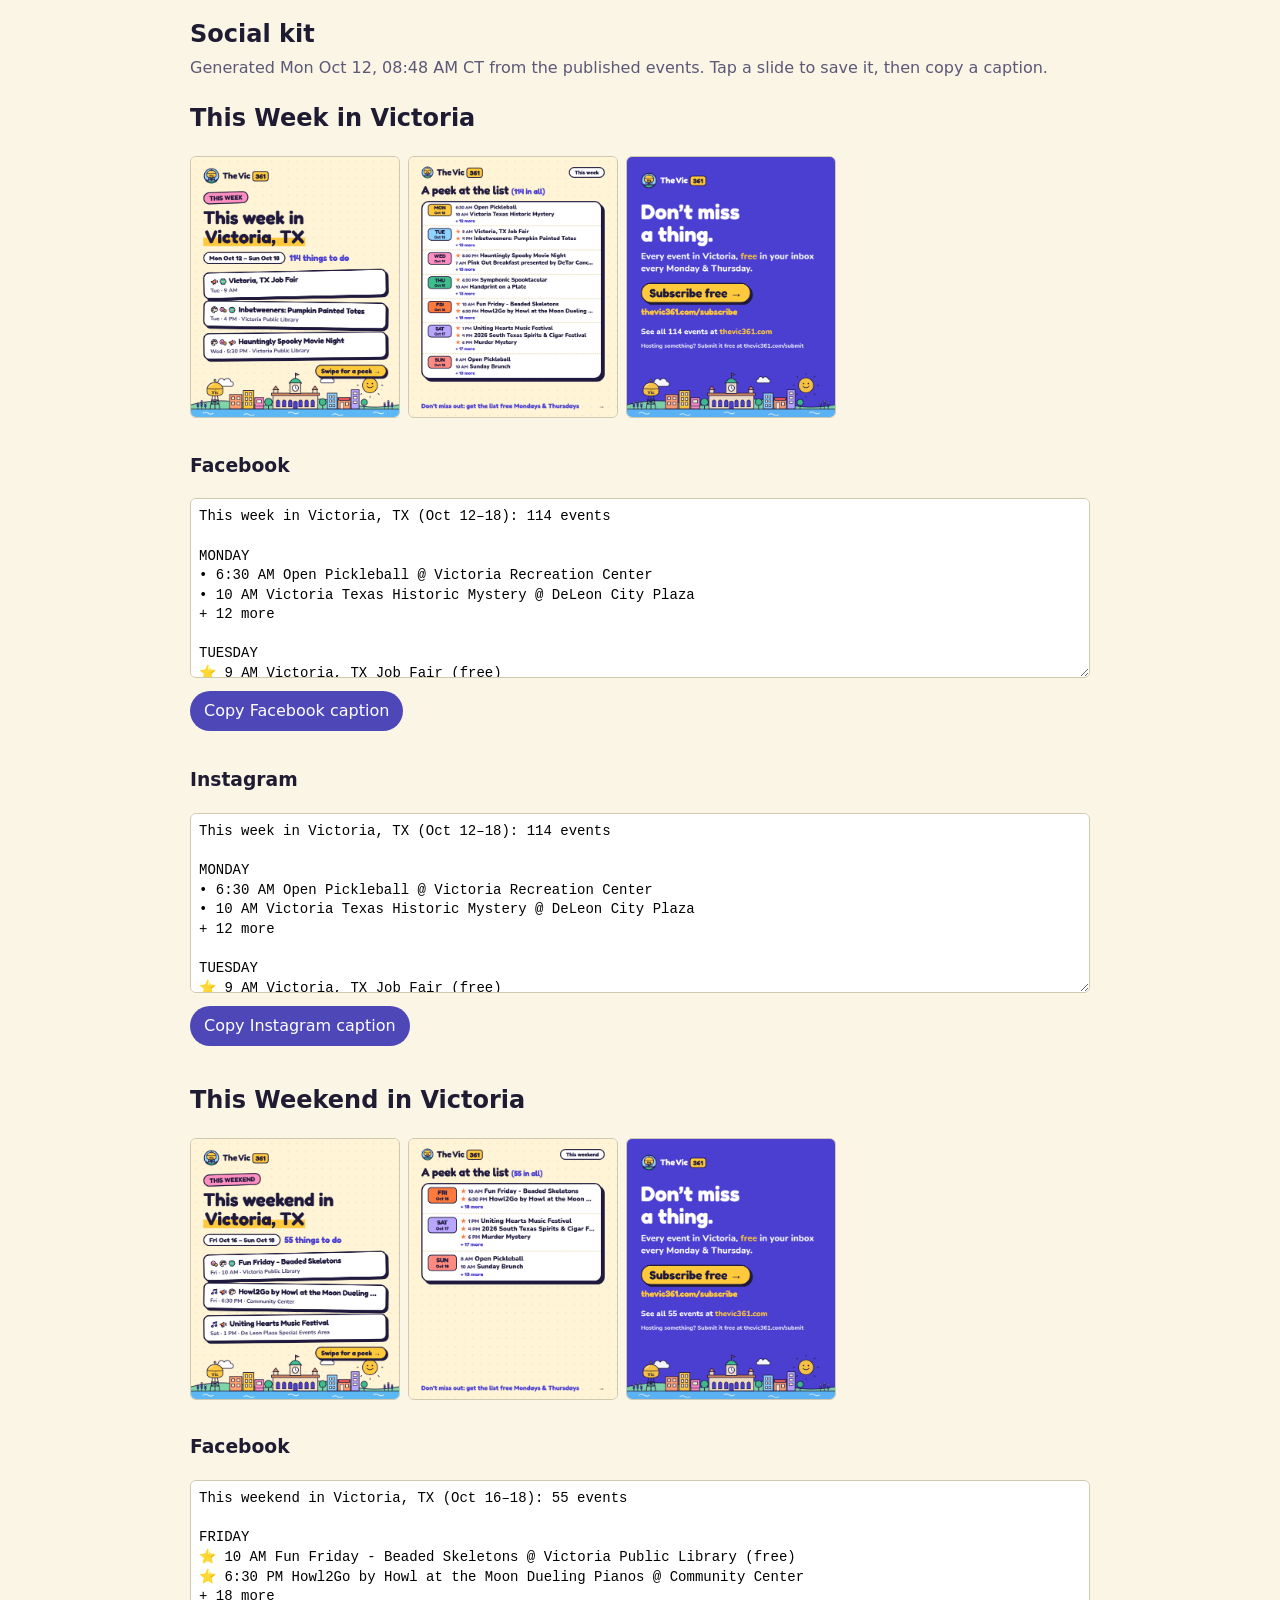
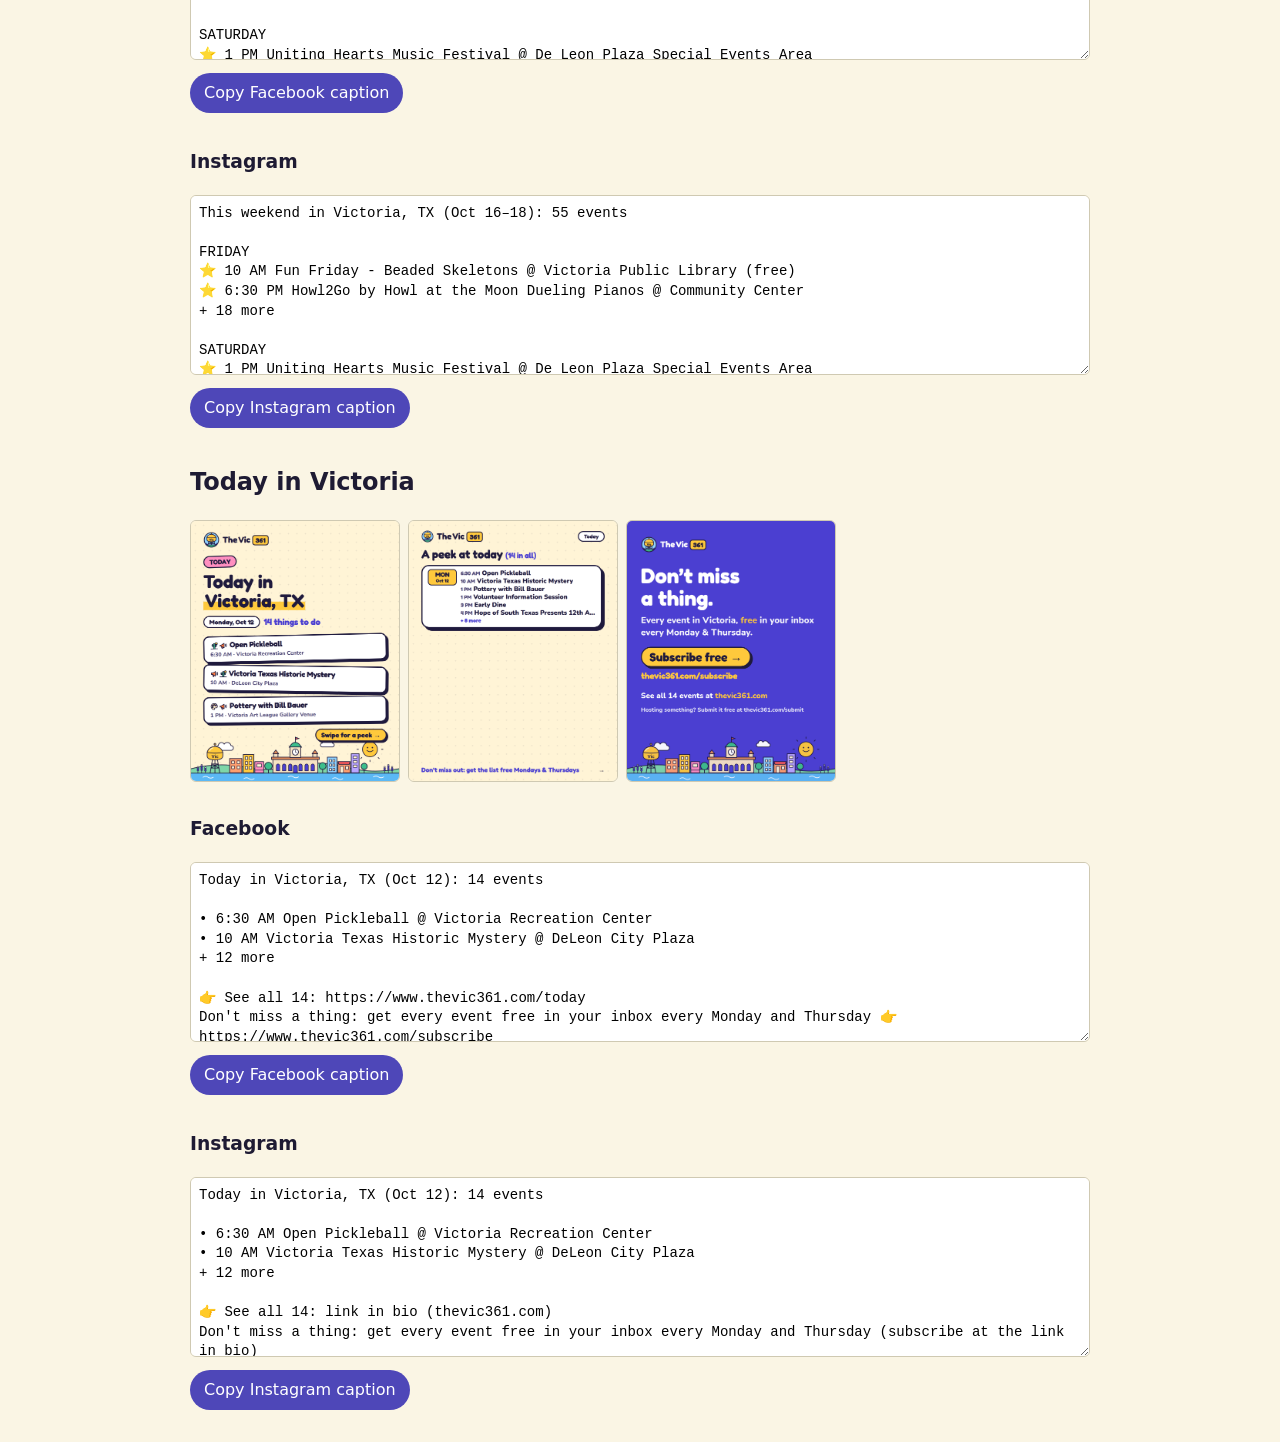
==== docs/social/latest/index.html @ 9424dab0 "📣 Social kit 2026-10-12" ====
<!DOCTYPE html>
<html lang="en"><head><meta charset="UTF-8"><meta name="viewport" content="width=device-width, initial-scale=1">
<meta name="robots" content="noindex"><title>Social kit | The Vic 361</title>
<style>
body{font:16px/1.5 system-ui,sans-serif;background:#FAF5E4;color:#1E1B33;margin:0;padding:16px;max-width:900px;margin-inline:auto}
h1{font-size:1.5rem;margin:0 0 4px} .meta{color:#5C5878;margin:0 0 16px}
.slides{display:flex;gap:8px;overflow-x:auto;padding-bottom:8px} .slides img{height:260px;border-radius:6px;border:1px solid #CFC9B2}
textarea{width:100%;min-height:180px;font:14px/1.4 ui-monospace,monospace;box-sizing:border-box;padding:8px;border:1px solid #CFC9B2;border-radius:6px}
button{font:inherit;margin:6px 0 16px;padding:8px 14px;border-radius:999px;border:0;background:#4E47B8;color:#fff}
</style></head><body>
<h1>Social kit</h1><p class="meta">Generated Mon Oct 12, 08:48 AM CT from the published events. Tap a slide to save it, then copy a caption.</p>
<section><h2>This Week in Victoria</h2><div class="slides"><a href="week-1.png" download><img src="week-1.png" alt="week slide 1" loading="lazy"></a><a href="week-2.png" download><img src="week-2.png" alt="week slide 2" loading="lazy"></a><a href="week-3.png" download><img src="week-3.png" alt="week slide 3" loading="lazy"></a></div><h3>Facebook</h3><textarea id="week-facebook" readonly>This week in Victoria, TX (Oct 12–18): 114 events

MONDAY
• 6:30 AM Open Pickleball @ Victoria Recreation Center
• 10 AM Victoria Texas Historic Mystery @ DeLeon City Plaza
+ 12 more

TUESDAY
⭐ 9 AM Victoria, TX Job Fair (free)
⭐ 4 PM Inbetweeners: Pumpkin Painted Totes @ Victoria Public Library (free)
+ 13 more

WEDNESDAY
⭐ 5:30 PM Hauntingly Spooky Movie Night @ Victoria Public Library (free)
• 7 AM Pink Out Breakfast presented by DeTar Cancer Center
+ 13 more

THURSDAY
⭐ 6:30 PM Symphonic Spooktacular @ Victoria Fine Arts Center
• 10 AM Handprint on a Plate @ Crossroads Art House
+ 13 more

FRIDAY
⭐ 10 AM Fun Friday - Beaded Skeletons @ Victoria Public Library (free)
⭐ 6:30 PM Howl2Go by Howl at the Moon Dueling Pianos @ Community Center
+ 18 more

SATURDAY
⭐ 1 PM Uniting Hearts Music Festival @ De Leon Plaza Special Events Area
⭐ 4 PM 2026 South Texas Spirits &amp; Cigar Festival
⭐ 6 PM Murder Mystery @ Leo J. Welder Center (free)
+ 17 more

SUNDAY
• 8 AM Open Pickleball @ Victoria Recreation Center
• 10 AM Sunday Brunch @ The PumpHouse Riverside Restaurant &amp; Bar
+ 13 more

👉 See all 114: https://www.thevic361.com/
Don&#x27;t miss a thing: get every event free in your inbox every Monday and Thursday 👉 https://www.thevic361.com/subscribe

#VictoriaTX #ThingsToDoVictoria #VictoriaTexas #361 #TheVic361
</textarea><button type="button" data-copy="week-facebook">Copy Facebook caption</button><h3>Instagram</h3><textarea id="week-instagram" readonly>This week in Victoria, TX (Oct 12–18): 114 events

MONDAY
• 6:30 AM Open Pickleball @ Victoria Recreation Center
• 10 AM Victoria Texas Historic Mystery @ DeLeon City Plaza
+ 12 more

TUESDAY
⭐ 9 AM Victoria, TX Job Fair (free)
⭐ 4 PM Inbetweeners: Pumpkin Painted Totes @ Victoria Public Library (free)
+ 13 more

WEDNESDAY
⭐ 5:30 PM Hauntingly Spooky Movie Night @ Victoria Public Library (free)
• 7 AM Pink Out Breakfast presented by DeTar Cancer Center
+ 13 more

THURSDAY
⭐ 6:30 PM Symphonic Spooktacular @ Victoria Fine Arts Center
• 10 AM Handprint on a Plate @ Crossroads Art House
+ 13 more

FRIDAY
⭐ 10 AM Fun Friday - Beaded Skeletons @ Victoria Public Library (free)
⭐ 6:30 PM Howl2Go by Howl at the Moon Dueling Pianos @ Community Center
+ 18 more

SATURDAY
⭐ 1 PM Uniting Hearts Music Festival @ De Leon Plaza Special Events Area
⭐ 4 PM 2026 South Texas Spirits &amp; Cigar Festival
⭐ 6 PM Murder Mystery @ Leo J. Welder Center (free)
+ 17 more

SUNDAY
• 8 AM Open Pickleball @ Victoria Recreation Center
• 10 AM Sunday Brunch @ The PumpHouse Riverside Restaurant &amp; Bar
+ 13 more

👉 See all 114: link in bio (thevic361.com)
Don&#x27;t miss a thing: get every event free in your inbox every Monday and Thursday (subscribe at the link in bio)

@victoriaartleague @thenavemuseum @starlightdancevictoria @mdrinkery @dodgecityvictoriatx @weberbrewing @crossroadsart @victoriafarmersmarket @aerocrafters @lacantinavictoria @evanspizzeria @shooters_bar4705 @jwelchfarms @victoriapumphouse @theatrevictoria

#VictoriaTX #ThingsToDoVictoria #VictoriaTexas #361 #TheVic361
</textarea><button type="button" data-copy="week-instagram">Copy Instagram caption</button></section><section><h2>This Weekend in Victoria</h2><div class="slides"><a href="weekend-1.png" download><img src="weekend-1.png" alt="weekend slide 1" loading="lazy"></a><a href="weekend-2.png" download><img src="weekend-2.png" alt="weekend slide 2" loading="lazy"></a><a href="weekend-3.png" download><img src="weekend-3.png" alt="weekend slide 3" loading="lazy"></a></div><h3>Facebook</h3><textarea id="weekend-facebook" readonly>This weekend in Victoria, TX (Oct 16–18): 55 events

FRIDAY
⭐ 10 AM Fun Friday - Beaded Skeletons @ Victoria Public Library (free)
⭐ 6:30 PM Howl2Go by Howl at the Moon Dueling Pianos @ Community Center
+ 18 more

SATURDAY
⭐ 1 PM Uniting Hearts Music Festival @ De Leon Plaza Special Events Area
⭐ 4 PM 2026 South Texas Spirits &amp; Cigar Festival
⭐ 6 PM Murder Mystery @ Leo J. Welder Center (free)
+ 17 more

SUNDAY
• 8 AM Open Pickleball @ Victoria Recreation Center
• 10 AM Sunday Brunch @ The PumpHouse Riverside Restaurant &amp; Bar
+ 13 more

👉 See all 55: https://www.thevic361.com/this-weekend
Don&#x27;t miss a thing: get every event free in your inbox every Monday and Thursday 👉 https://www.thevic361.com/subscribe

#VictoriaTX #ThingsToDoVictoria #VictoriaTexas #361 #TheVic361
</textarea><button type="button" data-copy="weekend-facebook">Copy Facebook caption</button><h3>Instagram</h3><textarea id="weekend-instagram" readonly>This weekend in Victoria, TX (Oct 16–18): 55 events

FRIDAY
⭐ 10 AM Fun Friday - Beaded Skeletons @ Victoria Public Library (free)
⭐ 6:30 PM Howl2Go by Howl at the Moon Dueling Pianos @ Community Center
+ 18 more

SATURDAY
⭐ 1 PM Uniting Hearts Music Festival @ De Leon Plaza Special Events Area
⭐ 4 PM 2026 South Texas Spirits &amp; Cigar Festival
⭐ 6 PM Murder Mystery @ Leo J. Welder Center (free)
+ 17 more

SUNDAY
• 8 AM Open Pickleball @ Victoria Recreation Center
• 10 AM Sunday Brunch @ The PumpHouse Riverside Restaurant &amp; Bar
+ 13 more

👉 See all 55: link in bio (thevic361.com)
Don&#x27;t miss a thing: get every event free in your inbox every Monday and Thursday (subscribe at the link in bio)

@jwelchfarms @evanspizzeria @aerocrafters @starlightdancevictoria @crossroadsart @thenavemuseum @victoriafarmersmarket @victoriapumphouse @theatrevictoria @mdrinkery

#VictoriaTX #ThingsToDoVictoria #VictoriaTexas #361 #TheVic361
</textarea><button type="button" data-copy="weekend-instagram">Copy Instagram caption</button></section><section><h2>Today in Victoria</h2><div class="slides"><a href="today-1.png" download><img src="today-1.png" alt="today slide 1" loading="lazy"></a><a href="today-2.png" download><img src="today-2.png" alt="today slide 2" loading="lazy"></a><a href="today-3.png" download><img src="today-3.png" alt="today slide 3" loading="lazy"></a></div><h3>Facebook</h3><textarea id="today-facebook" readonly>Today in Victoria, TX (Oct 12): 14 events

• 6:30 AM Open Pickleball @ Victoria Recreation Center
• 10 AM Victoria Texas Historic Mystery @ DeLeon City Plaza
+ 12 more

👉 See all 14: https://www.thevic361.com/today
Don&#x27;t miss a thing: get every event free in your inbox every Monday and Thursday 👉 https://www.thevic361.com/subscribe

#VictoriaTX #ThingsToDoVictoria #VictoriaTexas #361 #TheVic361
</textarea><button type="button" data-copy="today-facebook">Copy Facebook caption</button><h3>Instagram</h3><textarea id="today-instagram" readonly>Today in Victoria, TX (Oct 12): 14 events

• 6:30 AM Open Pickleball @ Victoria Recreation Center
• 10 AM Victoria Texas Historic Mystery @ DeLeon City Plaza
+ 12 more

👉 See all 14: link in bio (thevic361.com)
Don&#x27;t miss a thing: get every event free in your inbox every Monday and Thursday (subscribe at the link in bio)

@victoriaartleague @thenavemuseum @starlightdancevictoria @mdrinkery

#VictoriaTX #ThingsToDoVictoria #VictoriaTexas #361 #TheVic361
</textarea><button type="button" data-copy="today-instagram">Copy Instagram caption</button></section>
<script>
document.addEventListener('click',function(e){var b=e.target.closest('[data-copy]');if(!b)return;
var t=document.getElementById(b.getAttribute('data-copy'));t.select();
(navigator.clipboard?navigator.clipboard.writeText(t.value):Promise.reject()).then(function(){b.textContent='Copied';},function(){document.execCommand('copy');b.textContent='Copied';});});
</script></body></html>
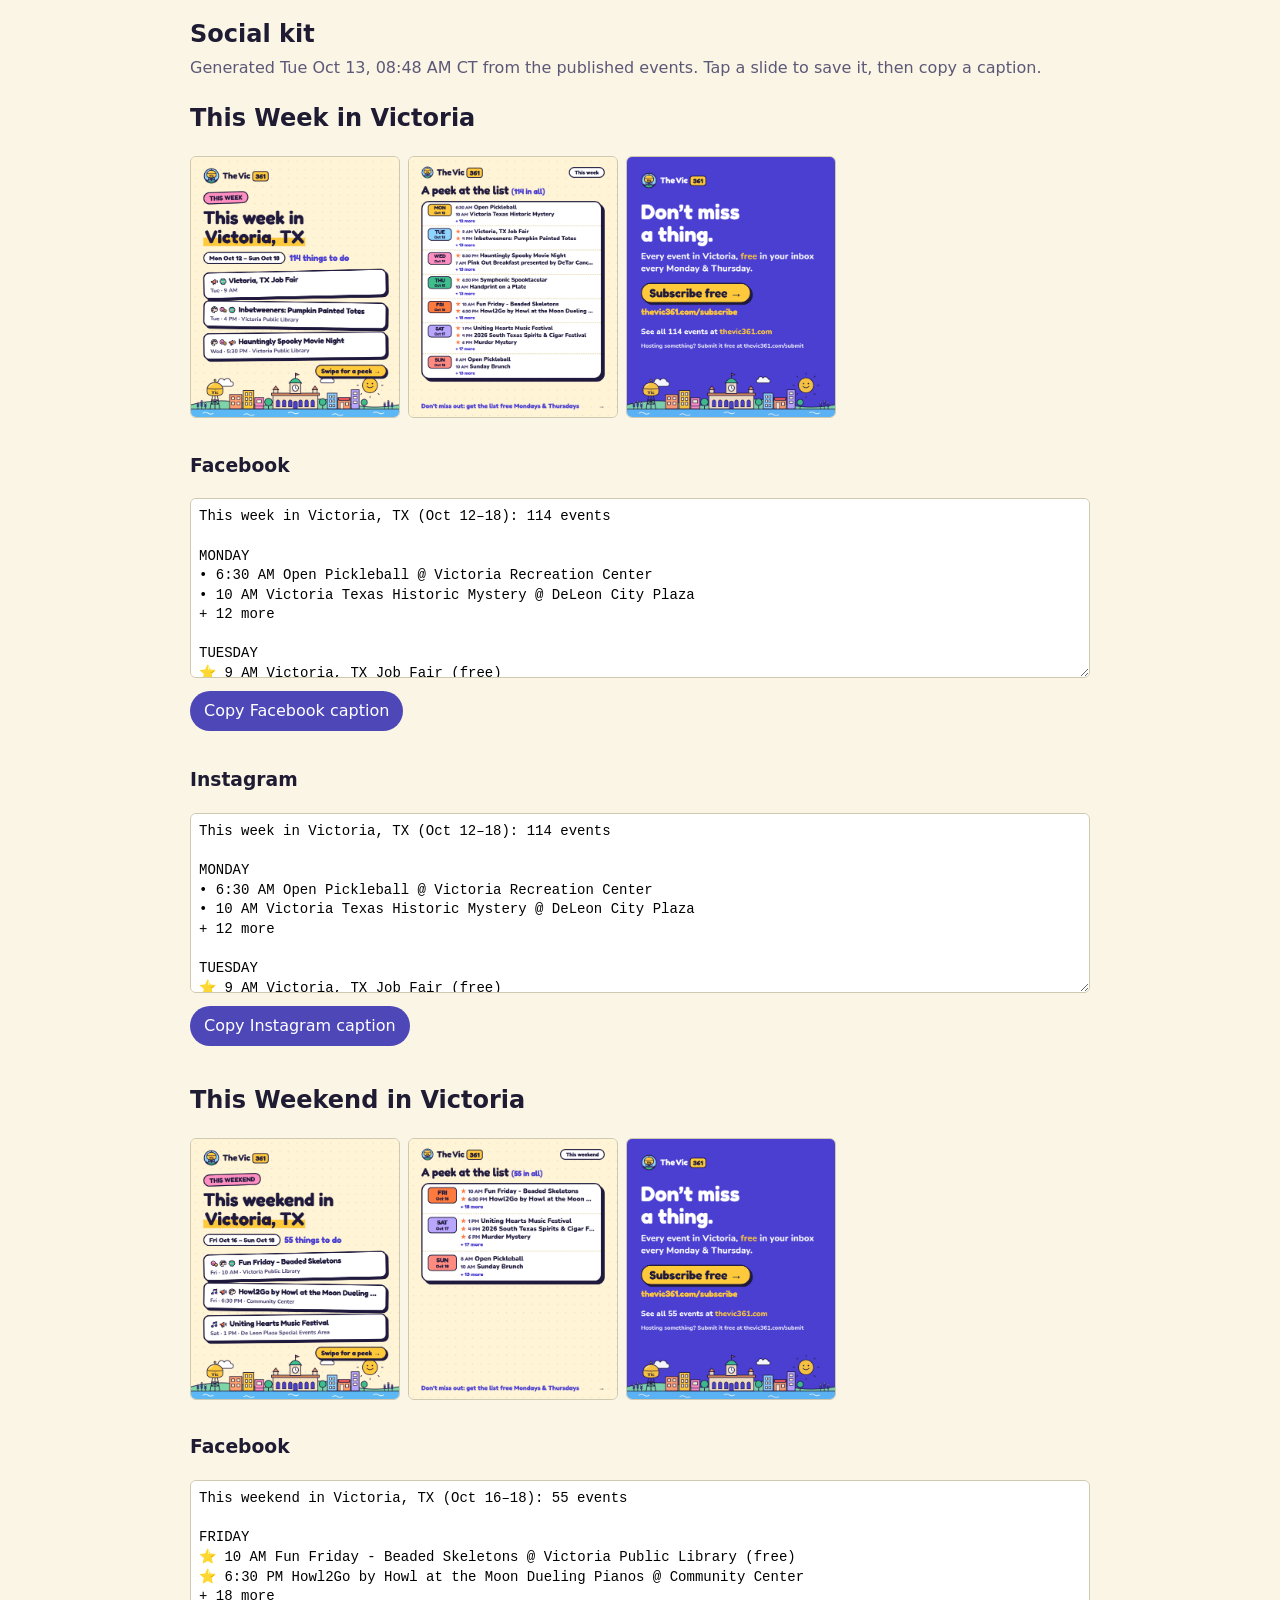
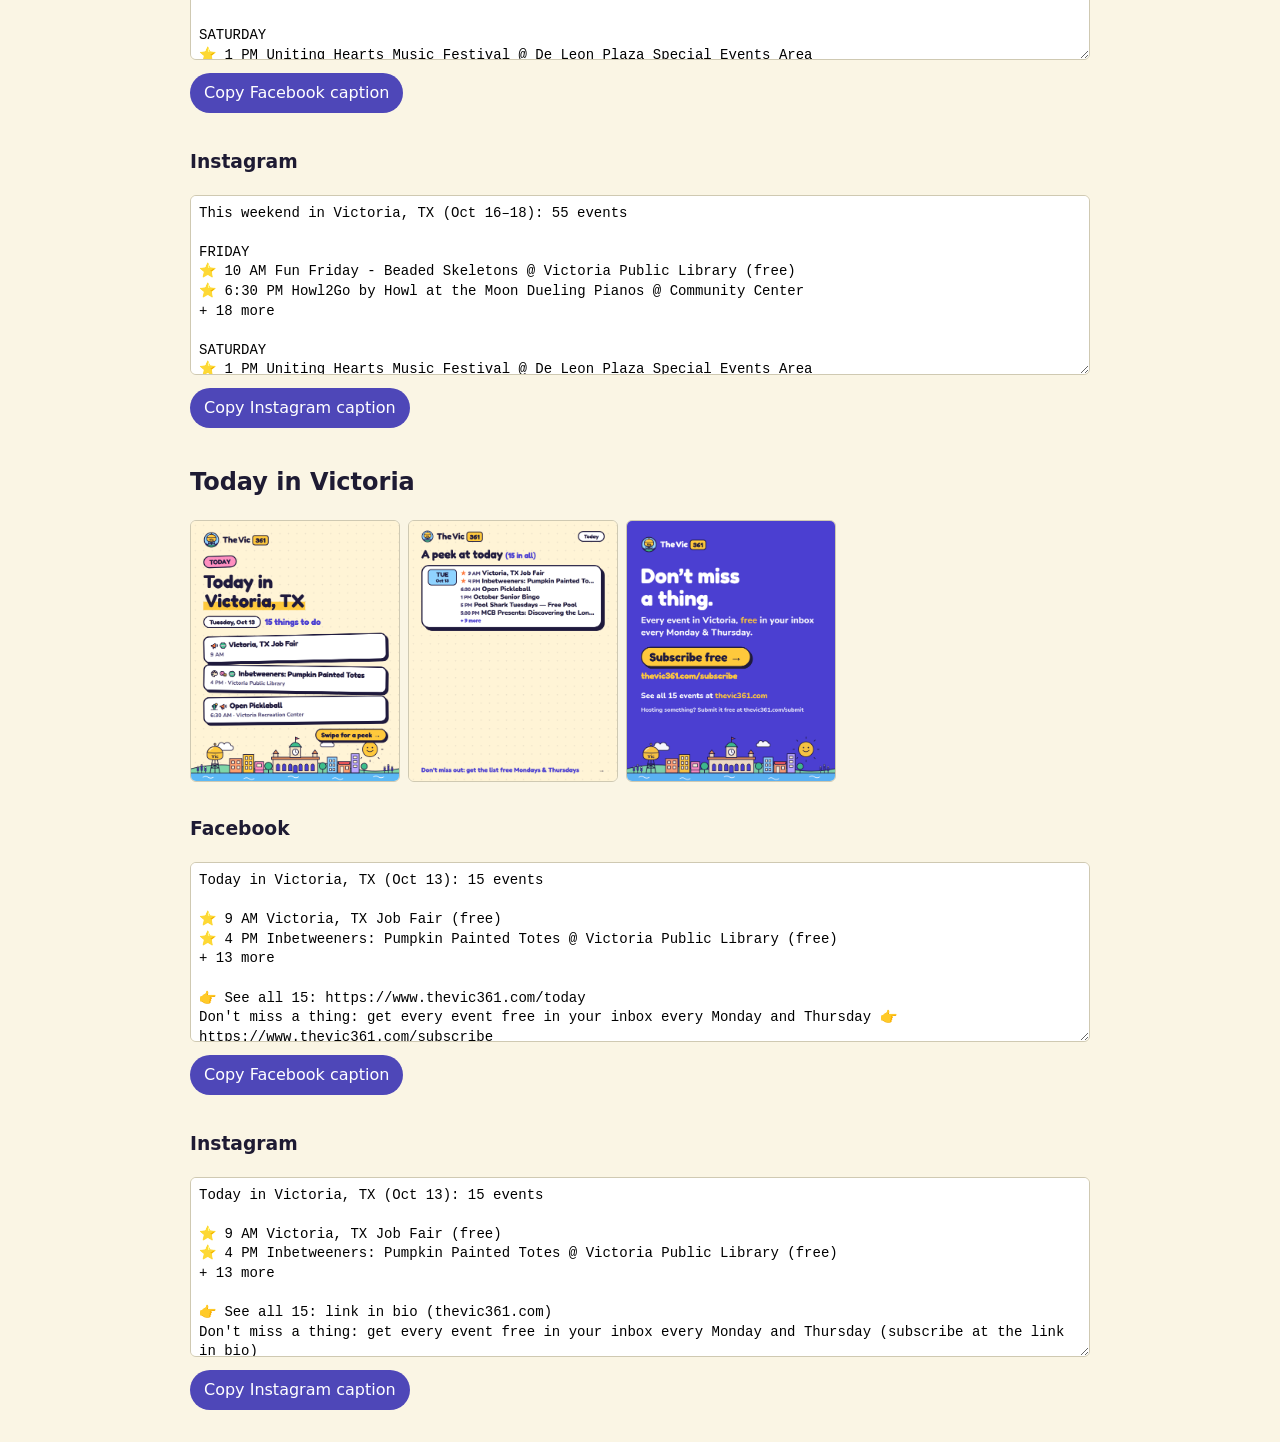
==== commit 5aca6cd8: "📣 Social kit 2026-10-13" ====
--- a/docs/social/latest/index.html
+++ b/docs/social/latest/index.html
@@ -8,7 +8,7 @@
 textarea{width:100%;min-height:180px;font:14px/1.4 ui-monospace,monospace;box-sizing:border-box;padding:8px;border:1px solid #CFC9B2;border-radius:6px}
 button{font:inherit;margin:6px 0 16px;padding:8px 14px;border-radius:999px;border:0;background:#4E47B8;color:#fff}
 </style></head><body>
-<h1>Social kit</h1><p class="meta">Generated Mon Oct 12, 08:48 AM CT from the published events. Tap a slide to save it, then copy a caption.</p>
+<h1>Social kit</h1><p class="meta">Generated Tue Oct 13, 08:48 AM CT from the published events. Tap a slide to save it, then copy a caption.</p>
 <section><h2>This Week in Victoria</h2><div class="slides"><a href="week-1.png" download><img src="week-1.png" alt="week slide 1" loading="lazy"></a><a href="week-2.png" download><img src="week-2.png" alt="week slide 2" loading="lazy"></a><a href="week-3.png" download><img src="week-3.png" alt="week slide 3" loading="lazy"></a></div><h3>Facebook</h3><textarea id="week-facebook" readonly>This week in Victoria, TX (Oct 12–18): 114 events
 
 MONDAY
@@ -141,26 +141,26 @@
 @jwelchfarms @evanspizzeria @aerocrafters @starlightdancevictoria @crossroadsart @thenavemuseum @victoriafarmersmarket @victoriapumphouse @theatrevictoria @mdrinkery
 
 #VictoriaTX #ThingsToDoVictoria #VictoriaTexas #361 #TheVic361
-</textarea><button type="button" data-copy="weekend-instagram">Copy Instagram caption</button></section><section><h2>Today in Victoria</h2><div class="slides"><a href="today-1.png" download><img src="today-1.png" alt="today slide 1" loading="lazy"></a><a href="today-2.png" download><img src="today-2.png" alt="today slide 2" loading="lazy"></a><a href="today-3.png" download><img src="today-3.png" alt="today slide 3" loading="lazy"></a></div><h3>Facebook</h3><textarea id="today-facebook" readonly>Today in Victoria, TX (Oct 12): 14 events
+</textarea><button type="button" data-copy="weekend-instagram">Copy Instagram caption</button></section><section><h2>Today in Victoria</h2><div class="slides"><a href="today-1.png" download><img src="today-1.png" alt="today slide 1" loading="lazy"></a><a href="today-2.png" download><img src="today-2.png" alt="today slide 2" loading="lazy"></a><a href="today-3.png" download><img src="today-3.png" alt="today slide 3" loading="lazy"></a></div><h3>Facebook</h3><textarea id="today-facebook" readonly>Today in Victoria, TX (Oct 13): 15 events
 
-• 6:30 AM Open Pickleball @ Victoria Recreation Center
-• 10 AM Victoria Texas Historic Mystery @ DeLeon City Plaza
-+ 12 more
+⭐ 9 AM Victoria, TX Job Fair (free)
+⭐ 4 PM Inbetweeners: Pumpkin Painted Totes @ Victoria Public Library (free)
++ 13 more
 
-👉 See all 14: https://www.thevic361.com/today
+👉 See all 15: https://www.thevic361.com/today
 Don&#x27;t miss a thing: get every event free in your inbox every Monday and Thursday 👉 https://www.thevic361.com/subscribe
 
 #VictoriaTX #ThingsToDoVictoria #VictoriaTexas #361 #TheVic361
-</textarea><button type="button" data-copy="today-facebook">Copy Facebook caption</button><h3>Instagram</h3><textarea id="today-instagram" readonly>Today in Victoria, TX (Oct 12): 14 events
+</textarea><button type="button" data-copy="today-facebook">Copy Facebook caption</button><h3>Instagram</h3><textarea id="today-instagram" readonly>Today in Victoria, TX (Oct 13): 15 events
 
-• 6:30 AM Open Pickleball @ Victoria Recreation Center
-• 10 AM Victoria Texas Historic Mystery @ DeLeon City Plaza
-+ 12 more
+⭐ 9 AM Victoria, TX Job Fair (free)
+⭐ 4 PM Inbetweeners: Pumpkin Painted Totes @ Victoria Public Library (free)
++ 13 more
 
-👉 See all 14: link in bio (thevic361.com)
+👉 See all 15: link in bio (thevic361.com)
 Don&#x27;t miss a thing: get every event free in your inbox every Monday and Thursday (subscribe at the link in bio)
 
-@victoriaartleague @thenavemuseum @starlightdancevictoria @mdrinkery
+@dodgecityvictoriatx @starlightdancevictoria @weberbrewing @crossroadsart @thenavemuseum
 
 #VictoriaTX #ThingsToDoVictoria #VictoriaTexas #361 #TheVic361
 </textarea><button type="button" data-copy="today-instagram">Copy Instagram caption</button></section>
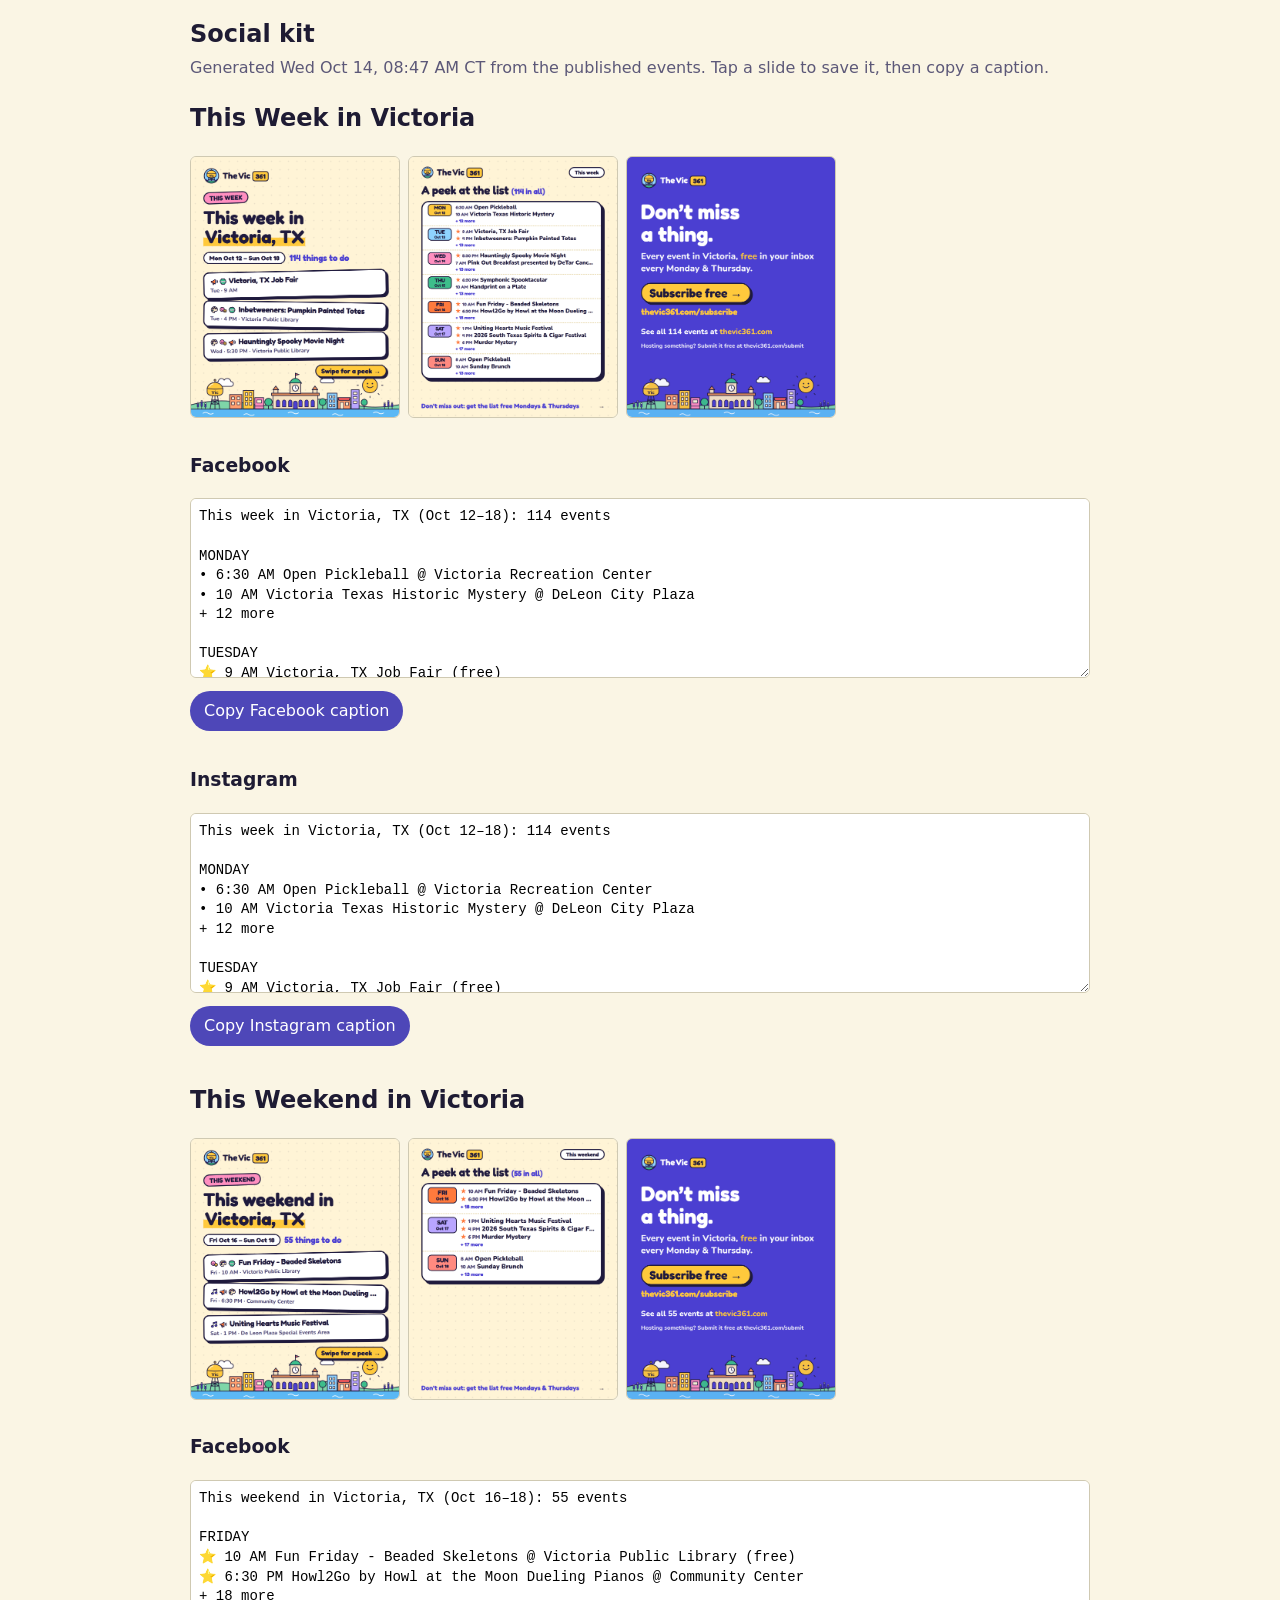
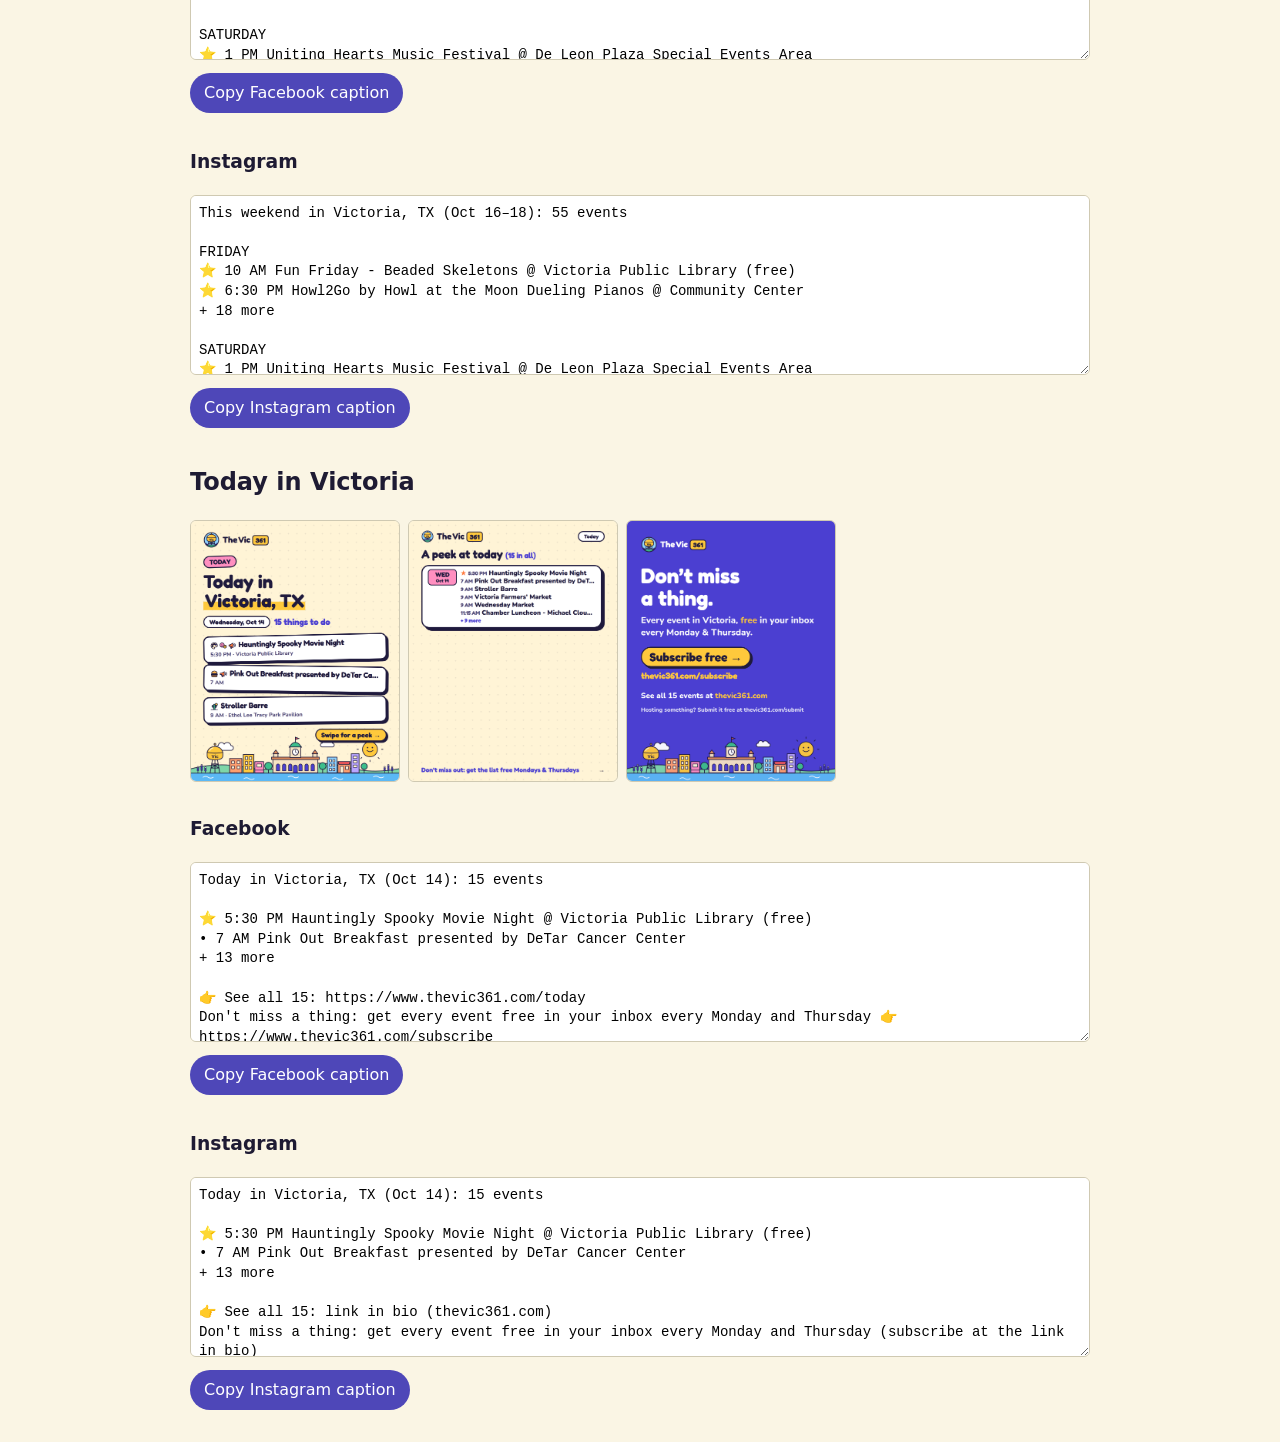
==== commit 465c63e3: "📣 Social kit 2026-10-14" ====
--- a/docs/social/latest/index.html
+++ b/docs/social/latest/index.html
@@ -8,7 +8,7 @@
 textarea{width:100%;min-height:180px;font:14px/1.4 ui-monospace,monospace;box-sizing:border-box;padding:8px;border:1px solid #CFC9B2;border-radius:6px}
 button{font:inherit;margin:6px 0 16px;padding:8px 14px;border-radius:999px;border:0;background:#4E47B8;color:#fff}
 </style></head><body>
-<h1>Social kit</h1><p class="meta">Generated Tue Oct 13, 08:48 AM CT from the published events. Tap a slide to save it, then copy a caption.</p>
+<h1>Social kit</h1><p class="meta">Generated Wed Oct 14, 08:47 AM CT from the published events. Tap a slide to save it, then copy a caption.</p>
 <section><h2>This Week in Victoria</h2><div class="slides"><a href="week-1.png" download><img src="week-1.png" alt="week slide 1" loading="lazy"></a><a href="week-2.png" download><img src="week-2.png" alt="week slide 2" loading="lazy"></a><a href="week-3.png" download><img src="week-3.png" alt="week slide 3" loading="lazy"></a></div><h3>Facebook</h3><textarea id="week-facebook" readonly>This week in Victoria, TX (Oct 12–18): 114 events
 
 MONDAY
@@ -141,26 +141,26 @@
 @jwelchfarms @evanspizzeria @aerocrafters @starlightdancevictoria @crossroadsart @thenavemuseum @victoriafarmersmarket @victoriapumphouse @theatrevictoria @mdrinkery
 
 #VictoriaTX #ThingsToDoVictoria #VictoriaTexas #361 #TheVic361
-</textarea><button type="button" data-copy="weekend-instagram">Copy Instagram caption</button></section><section><h2>Today in Victoria</h2><div class="slides"><a href="today-1.png" download><img src="today-1.png" alt="today slide 1" loading="lazy"></a><a href="today-2.png" download><img src="today-2.png" alt="today slide 2" loading="lazy"></a><a href="today-3.png" download><img src="today-3.png" alt="today slide 3" loading="lazy"></a></div><h3>Facebook</h3><textarea id="today-facebook" readonly>Today in Victoria, TX (Oct 13): 15 events
+</textarea><button type="button" data-copy="weekend-instagram">Copy Instagram caption</button></section><section><h2>Today in Victoria</h2><div class="slides"><a href="today-1.png" download><img src="today-1.png" alt="today slide 1" loading="lazy"></a><a href="today-2.png" download><img src="today-2.png" alt="today slide 2" loading="lazy"></a><a href="today-3.png" download><img src="today-3.png" alt="today slide 3" loading="lazy"></a></div><h3>Facebook</h3><textarea id="today-facebook" readonly>Today in Victoria, TX (Oct 14): 15 events
 
-⭐ 9 AM Victoria, TX Job Fair (free)
-⭐ 4 PM Inbetweeners: Pumpkin Painted Totes @ Victoria Public Library (free)
+⭐ 5:30 PM Hauntingly Spooky Movie Night @ Victoria Public Library (free)
+• 7 AM Pink Out Breakfast presented by DeTar Cancer Center
 + 13 more
 
 👉 See all 15: https://www.thevic361.com/today
 Don&#x27;t miss a thing: get every event free in your inbox every Monday and Thursday 👉 https://www.thevic361.com/subscribe
 
 #VictoriaTX #ThingsToDoVictoria #VictoriaTexas #361 #TheVic361
-</textarea><button type="button" data-copy="today-facebook">Copy Facebook caption</button><h3>Instagram</h3><textarea id="today-instagram" readonly>Today in Victoria, TX (Oct 13): 15 events
+</textarea><button type="button" data-copy="today-facebook">Copy Facebook caption</button><h3>Instagram</h3><textarea id="today-instagram" readonly>Today in Victoria, TX (Oct 14): 15 events
 
-⭐ 9 AM Victoria, TX Job Fair (free)
-⭐ 4 PM Inbetweeners: Pumpkin Painted Totes @ Victoria Public Library (free)
+⭐ 5:30 PM Hauntingly Spooky Movie Night @ Victoria Public Library (free)
+• 7 AM Pink Out Breakfast presented by DeTar Cancer Center
 + 13 more
 
 👉 See all 15: link in bio (thevic361.com)
 Don&#x27;t miss a thing: get every event free in your inbox every Monday and Thursday (subscribe at the link in bio)
 
-@dodgecityvictoriatx @starlightdancevictoria @weberbrewing @crossroadsart @thenavemuseum
+@victoriafarmersmarket @starlightdancevictoria @crossroadsart @aerocrafters @lacantinavictoria @evanspizzeria @shooters_bar4705 @weberbrewing @thenavemuseum
 
 #VictoriaTX #ThingsToDoVictoria #VictoriaTexas #361 #TheVic361
 </textarea><button type="button" data-copy="today-instagram">Copy Instagram caption</button></section>
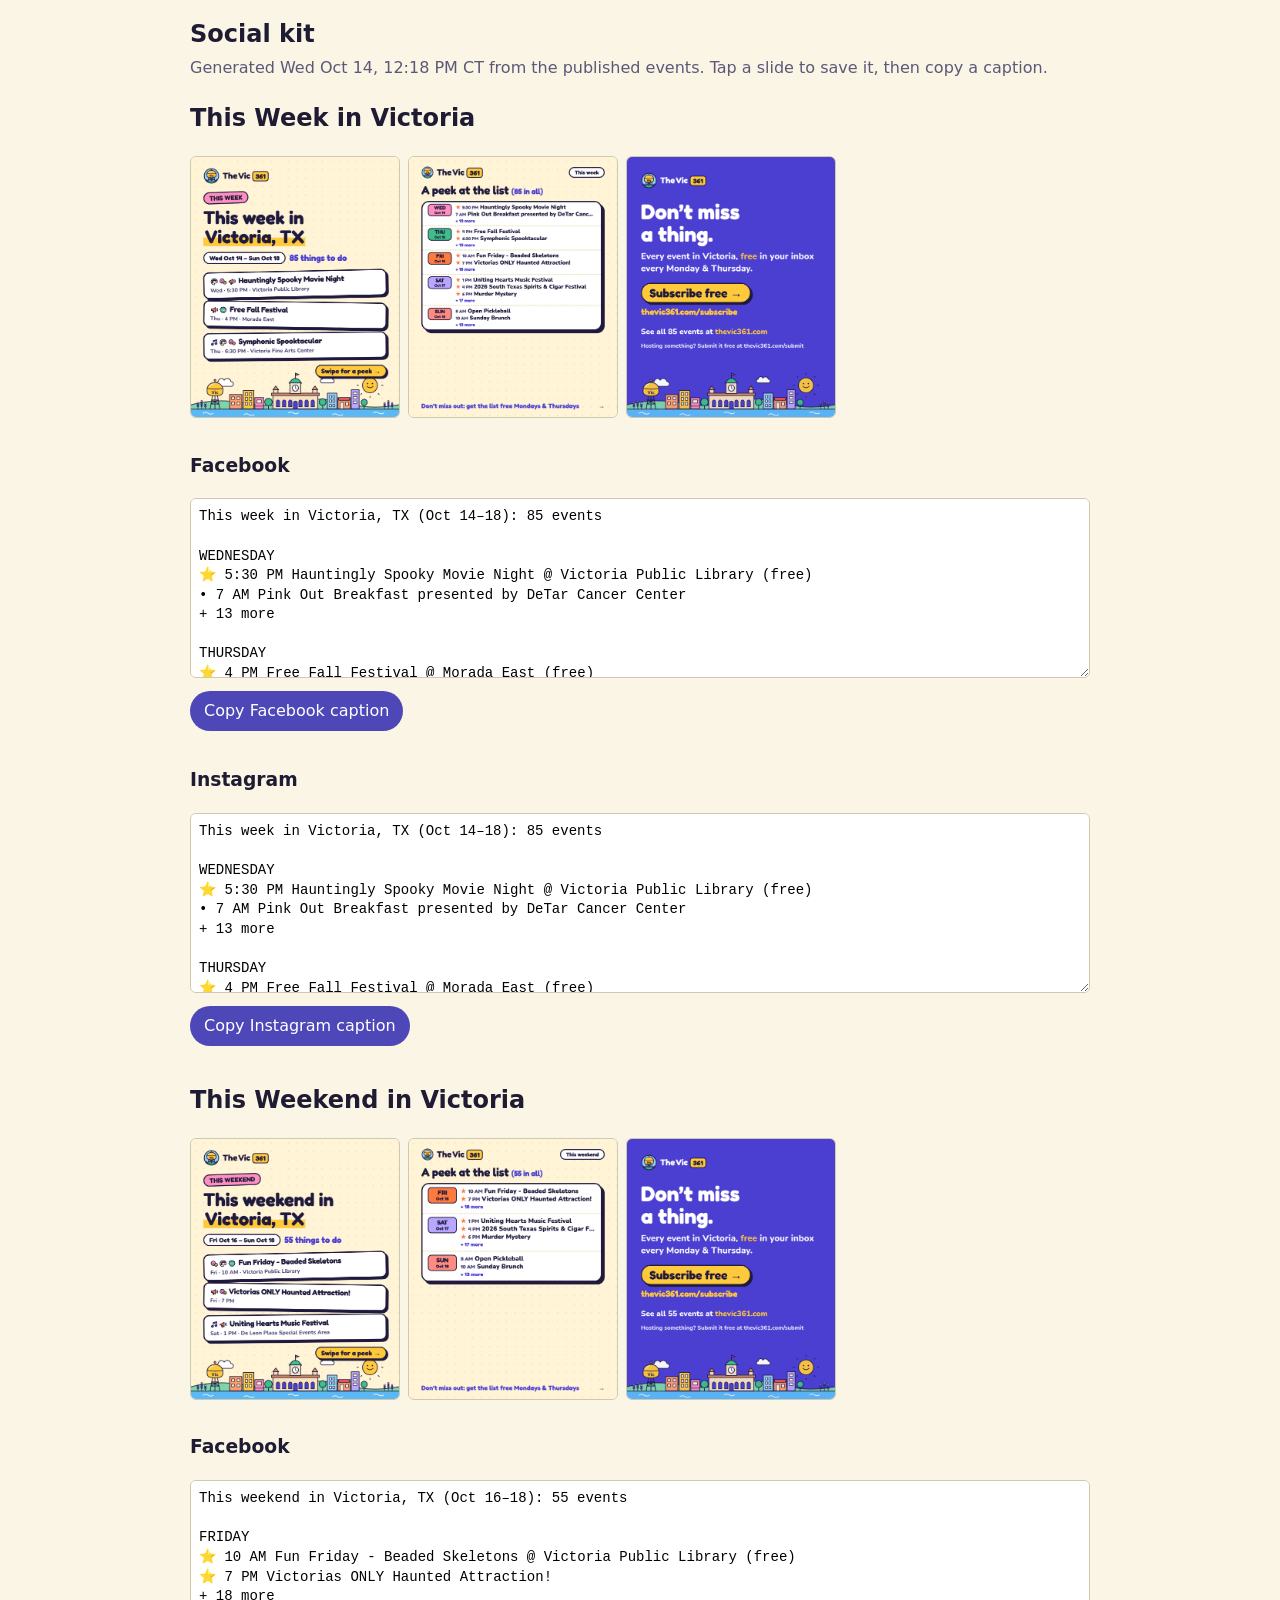
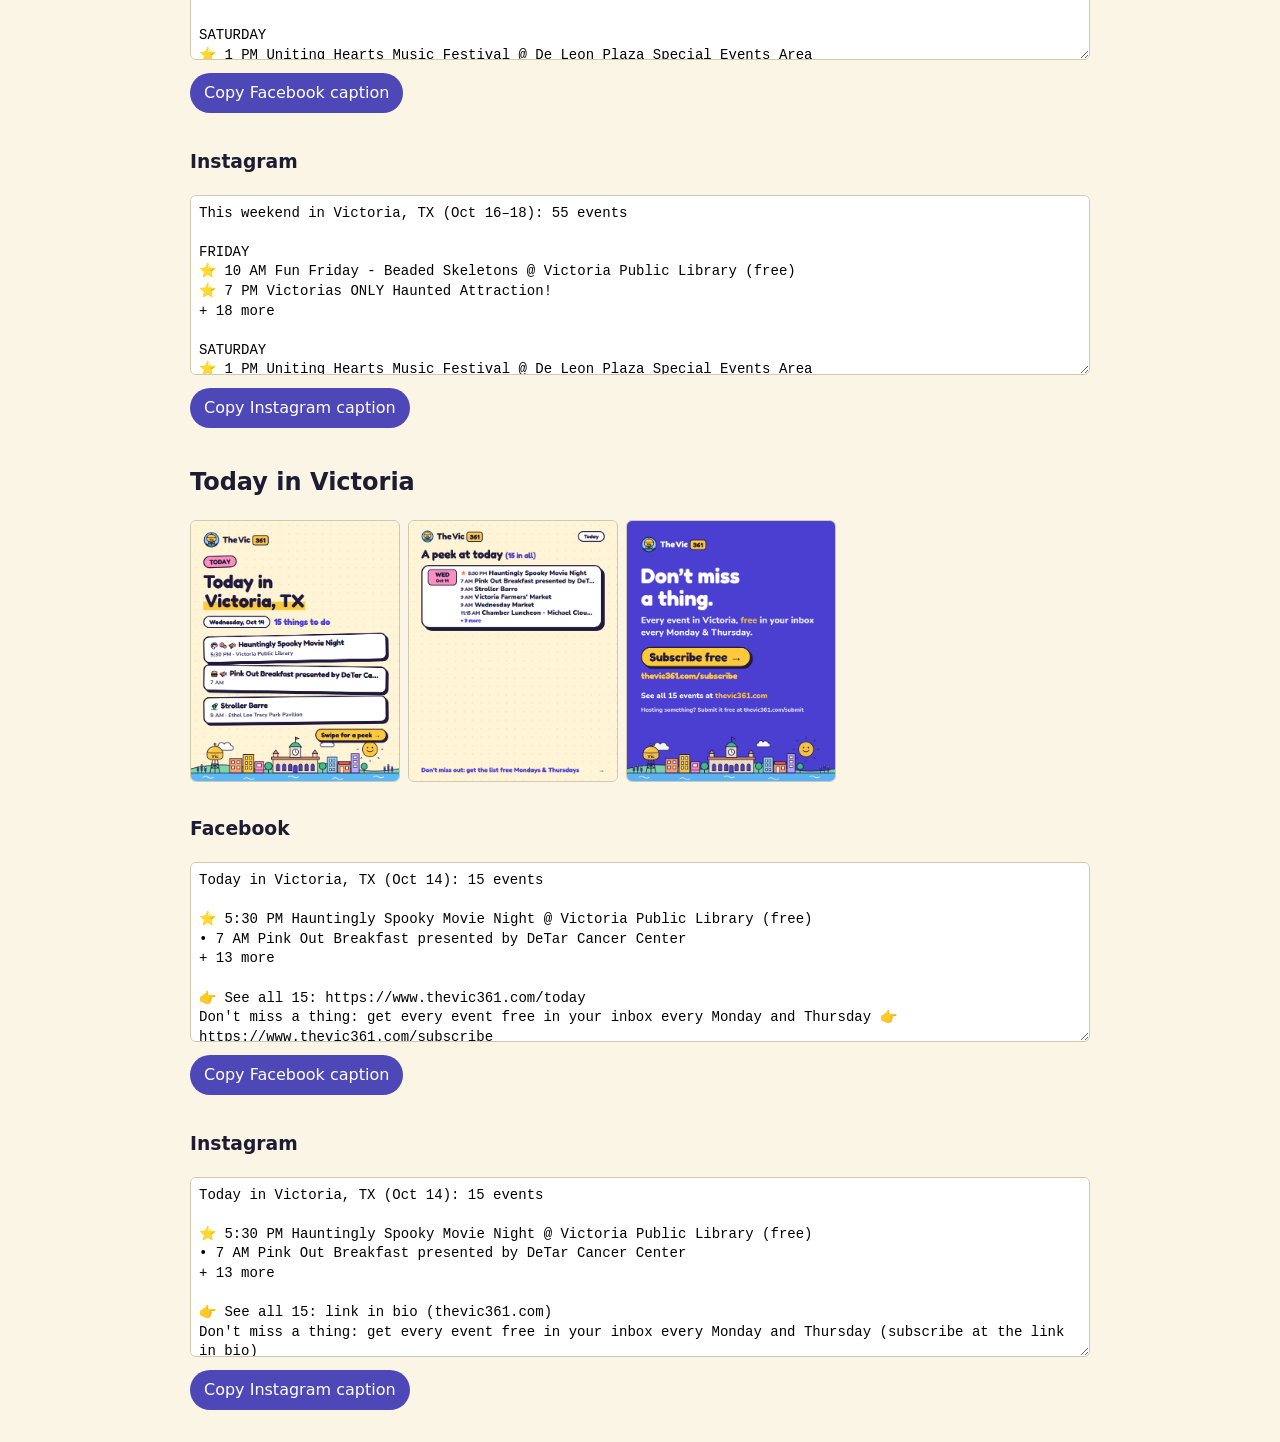
==== commit 3fd0ccfa: "📣 Social kit 2026-10-14" ====
--- a/docs/social/latest/index.html
+++ b/docs/social/latest/index.html
@@ -8,18 +8,8 @@
 textarea{width:100%;min-height:180px;font:14px/1.4 ui-monospace,monospace;box-sizing:border-box;padding:8px;border:1px solid #CFC9B2;border-radius:6px}
 button{font:inherit;margin:6px 0 16px;padding:8px 14px;border-radius:999px;border:0;background:#4E47B8;color:#fff}
 </style></head><body>
-<h1>Social kit</h1><p class="meta">Generated Wed Oct 14, 08:47 AM CT from the published events. Tap a slide to save it, then copy a caption.</p>
-<section><h2>This Week in Victoria</h2><div class="slides"><a href="week-1.png" download><img src="week-1.png" alt="week slide 1" loading="lazy"></a><a href="week-2.png" download><img src="week-2.png" alt="week slide 2" loading="lazy"></a><a href="week-3.png" download><img src="week-3.png" alt="week slide 3" loading="lazy"></a></div><h3>Facebook</h3><textarea id="week-facebook" readonly>This week in Victoria, TX (Oct 12–18): 114 events
-
-MONDAY
-• 6:30 AM Open Pickleball @ Victoria Recreation Center
-• 10 AM Victoria Texas Historic Mystery @ DeLeon City Plaza
-+ 12 more
-
-TUESDAY
-⭐ 9 AM Victoria, TX Job Fair (free)
-⭐ 4 PM Inbetweeners: Pumpkin Painted Totes @ Victoria Public Library (free)
-+ 13 more
+<h1>Social kit</h1><p class="meta">Generated Wed Oct 14, 12:18 PM CT from the published events. Tap a slide to save it, then copy a caption.</p>
+<section><h2>This Week in Victoria</h2><div class="slides"><a href="week-1.png" download><img src="week-1.png" alt="week slide 1" loading="lazy"></a><a href="week-2.png" download><img src="week-2.png" alt="week slide 2" loading="lazy"></a><a href="week-3.png" download><img src="week-3.png" alt="week slide 3" loading="lazy"></a></div><h3>Facebook</h3><textarea id="week-facebook" readonly>This week in Victoria, TX (Oct 14–18): 85 events
 
 WEDNESDAY
 ⭐ 5:30 PM Hauntingly Spooky Movie Night @ Victoria Public Library (free)
@@ -27,13 +17,13 @@
 + 13 more
 
 THURSDAY
+⭐ 4 PM Free Fall Festival @ Morada East (free)
 ⭐ 6:30 PM Symphonic Spooktacular @ Victoria Fine Arts Center
-• 10 AM Handprint on a Plate @ Crossroads Art House
 + 13 more
 
 FRIDAY
 ⭐ 10 AM Fun Friday - Beaded Skeletons @ Victoria Public Library (free)
-⭐ 6:30 PM Howl2Go by Howl at the Moon Dueling Pianos @ Community Center
+⭐ 7 PM Victorias ONLY Haunted Attraction!
 + 18 more
 
 SATURDAY
@@ -47,21 +37,11 @@
 • 10 AM Sunday Brunch @ The PumpHouse Riverside Restaurant &amp; Bar
 + 13 more
 
-👉 See all 114: https://www.thevic361.com/
+👉 See all 85: https://www.thevic361.com/
 Don&#x27;t miss a thing: get every event free in your inbox every Monday and Thursday 👉 https://www.thevic361.com/subscribe
 
 #VictoriaTX #ThingsToDoVictoria #VictoriaTexas #361 #TheVic361
-</textarea><button type="button" data-copy="week-facebook">Copy Facebook caption</button><h3>Instagram</h3><textarea id="week-instagram" readonly>This week in Victoria, TX (Oct 12–18): 114 events
-
-MONDAY
-• 6:30 AM Open Pickleball @ Victoria Recreation Center
-• 10 AM Victoria Texas Historic Mystery @ DeLeon City Plaza
-+ 12 more
-
-TUESDAY
-⭐ 9 AM Victoria, TX Job Fair (free)
-⭐ 4 PM Inbetweeners: Pumpkin Painted Totes @ Victoria Public Library (free)
-+ 13 more
+</textarea><button type="button" data-copy="week-facebook">Copy Facebook caption</button><h3>Instagram</h3><textarea id="week-instagram" readonly>This week in Victoria, TX (Oct 14–18): 85 events
 
 WEDNESDAY
 ⭐ 5:30 PM Hauntingly Spooky Movie Night @ Victoria Public Library (free)
@@ -69,13 +49,13 @@
 + 13 more
 
 THURSDAY
+⭐ 4 PM Free Fall Festival @ Morada East (free)
 ⭐ 6:30 PM Symphonic Spooktacular @ Victoria Fine Arts Center
-• 10 AM Handprint on a Plate @ Crossroads Art House
 + 13 more
 
 FRIDAY
 ⭐ 10 AM Fun Friday - Beaded Skeletons @ Victoria Public Library (free)
-⭐ 6:30 PM Howl2Go by Howl at the Moon Dueling Pianos @ Community Center
+⭐ 7 PM Victorias ONLY Haunted Attraction!
 + 18 more
 
 SATURDAY
@@ -89,17 +69,17 @@
 • 10 AM Sunday Brunch @ The PumpHouse Riverside Restaurant &amp; Bar
 + 13 more
 
-👉 See all 114: link in bio (thevic361.com)
+👉 See all 85: link in bio (thevic361.com)
 Don&#x27;t miss a thing: get every event free in your inbox every Monday and Thursday (subscribe at the link in bio)
 
-@victoriaartleague @thenavemuseum @starlightdancevictoria @mdrinkery @dodgecityvictoriatx @weberbrewing @crossroadsart @victoriafarmersmarket @aerocrafters @lacantinavictoria @evanspizzeria @shooters_bar4705 @jwelchfarms @victoriapumphouse @theatrevictoria
+@victoriafarmersmarket @starlightdancevictoria @crossroadsart @aerocrafters @lacantinavictoria @evanspizzeria @shooters_bar4705 @weberbrewing @thenavemuseum @mdrinkery @jwelchfarms @victoriapumphouse @theatrevictoria
 
 #VictoriaTX #ThingsToDoVictoria #VictoriaTexas #361 #TheVic361
 </textarea><button type="button" data-copy="week-instagram">Copy Instagram caption</button></section><section><h2>This Weekend in Victoria</h2><div class="slides"><a href="weekend-1.png" download><img src="weekend-1.png" alt="weekend slide 1" loading="lazy"></a><a href="weekend-2.png" download><img src="weekend-2.png" alt="weekend slide 2" loading="lazy"></a><a href="weekend-3.png" download><img src="weekend-3.png" alt="weekend slide 3" loading="lazy"></a></div><h3>Facebook</h3><textarea id="weekend-facebook" readonly>This weekend in Victoria, TX (Oct 16–18): 55 events
 
 FRIDAY
 ⭐ 10 AM Fun Friday - Beaded Skeletons @ Victoria Public Library (free)
-⭐ 6:30 PM Howl2Go by Howl at the Moon Dueling Pianos @ Community Center
+⭐ 7 PM Victorias ONLY Haunted Attraction!
 + 18 more
 
 SATURDAY
@@ -121,7 +101,7 @@
 
 FRIDAY
 ⭐ 10 AM Fun Friday - Beaded Skeletons @ Victoria Public Library (free)
-⭐ 6:30 PM Howl2Go by Howl at the Moon Dueling Pianos @ Community Center
+⭐ 7 PM Victorias ONLY Haunted Attraction!
 + 18 more
 
 SATURDAY
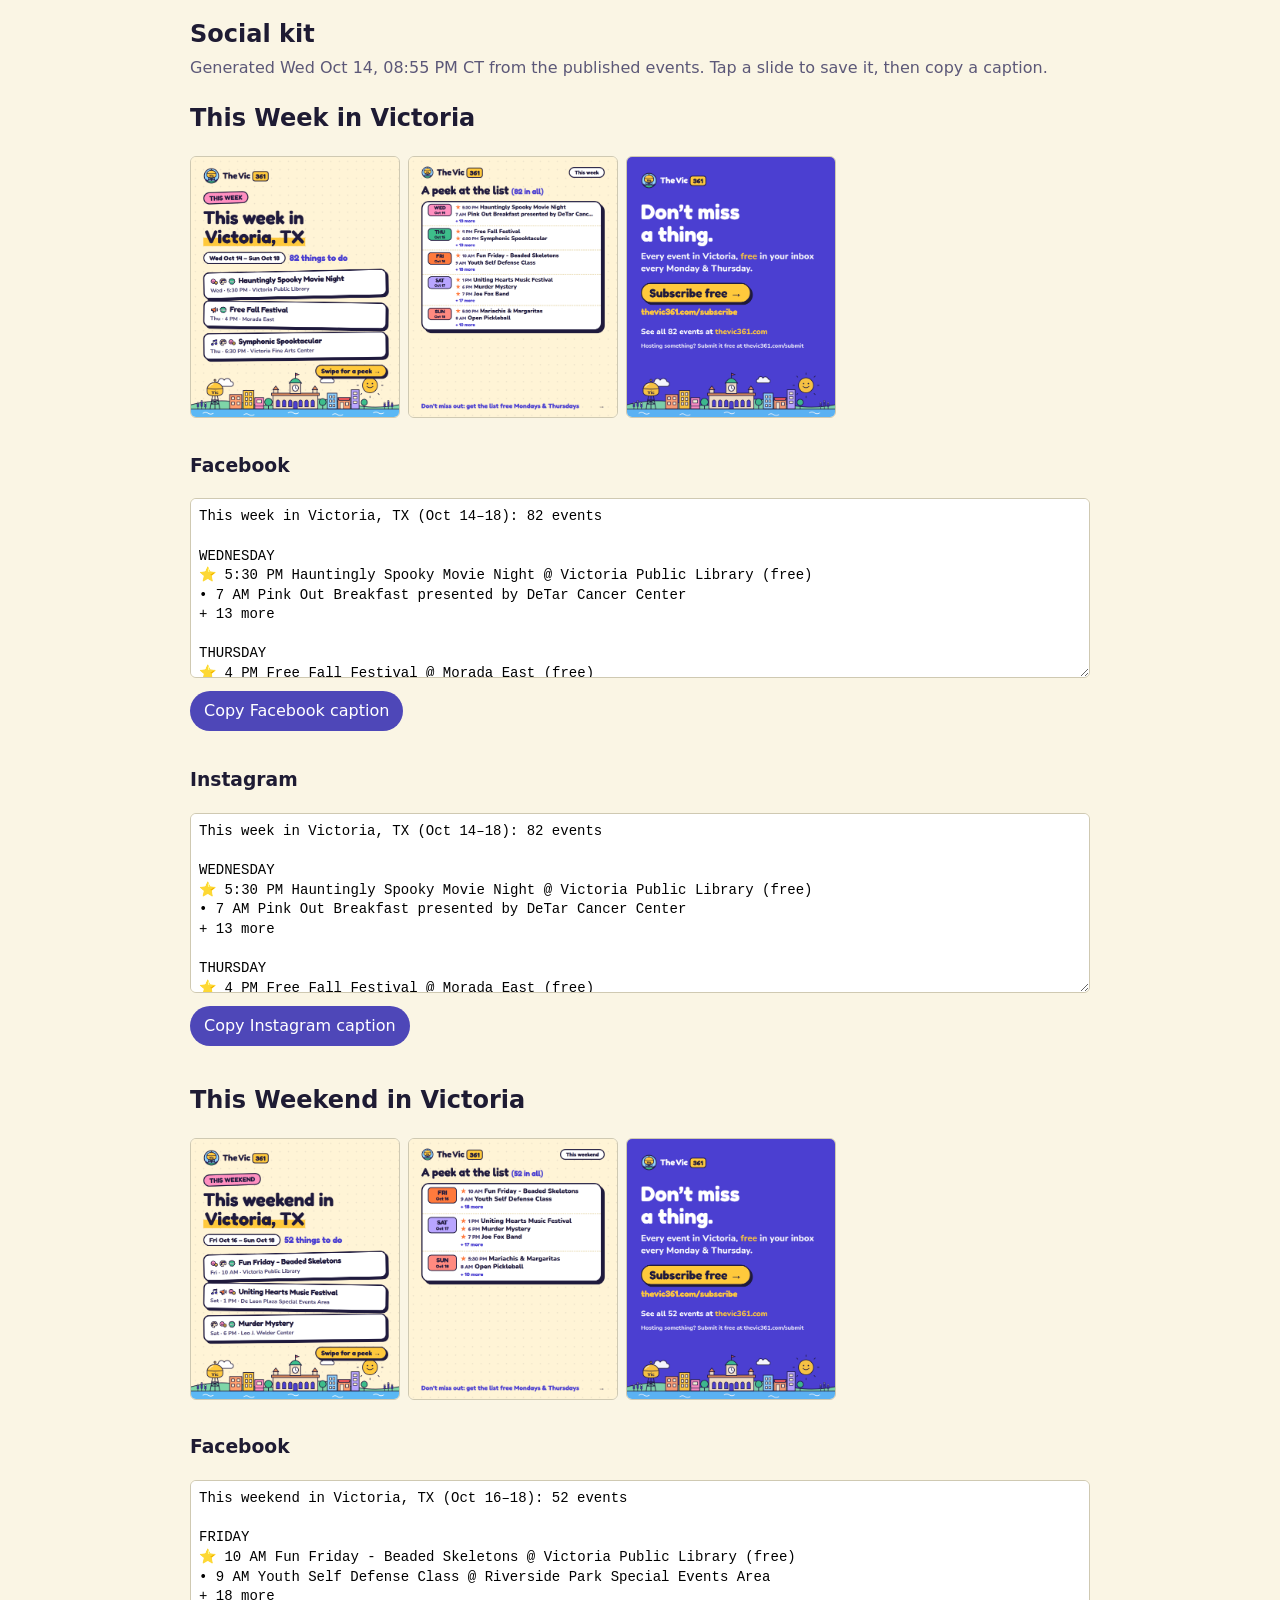
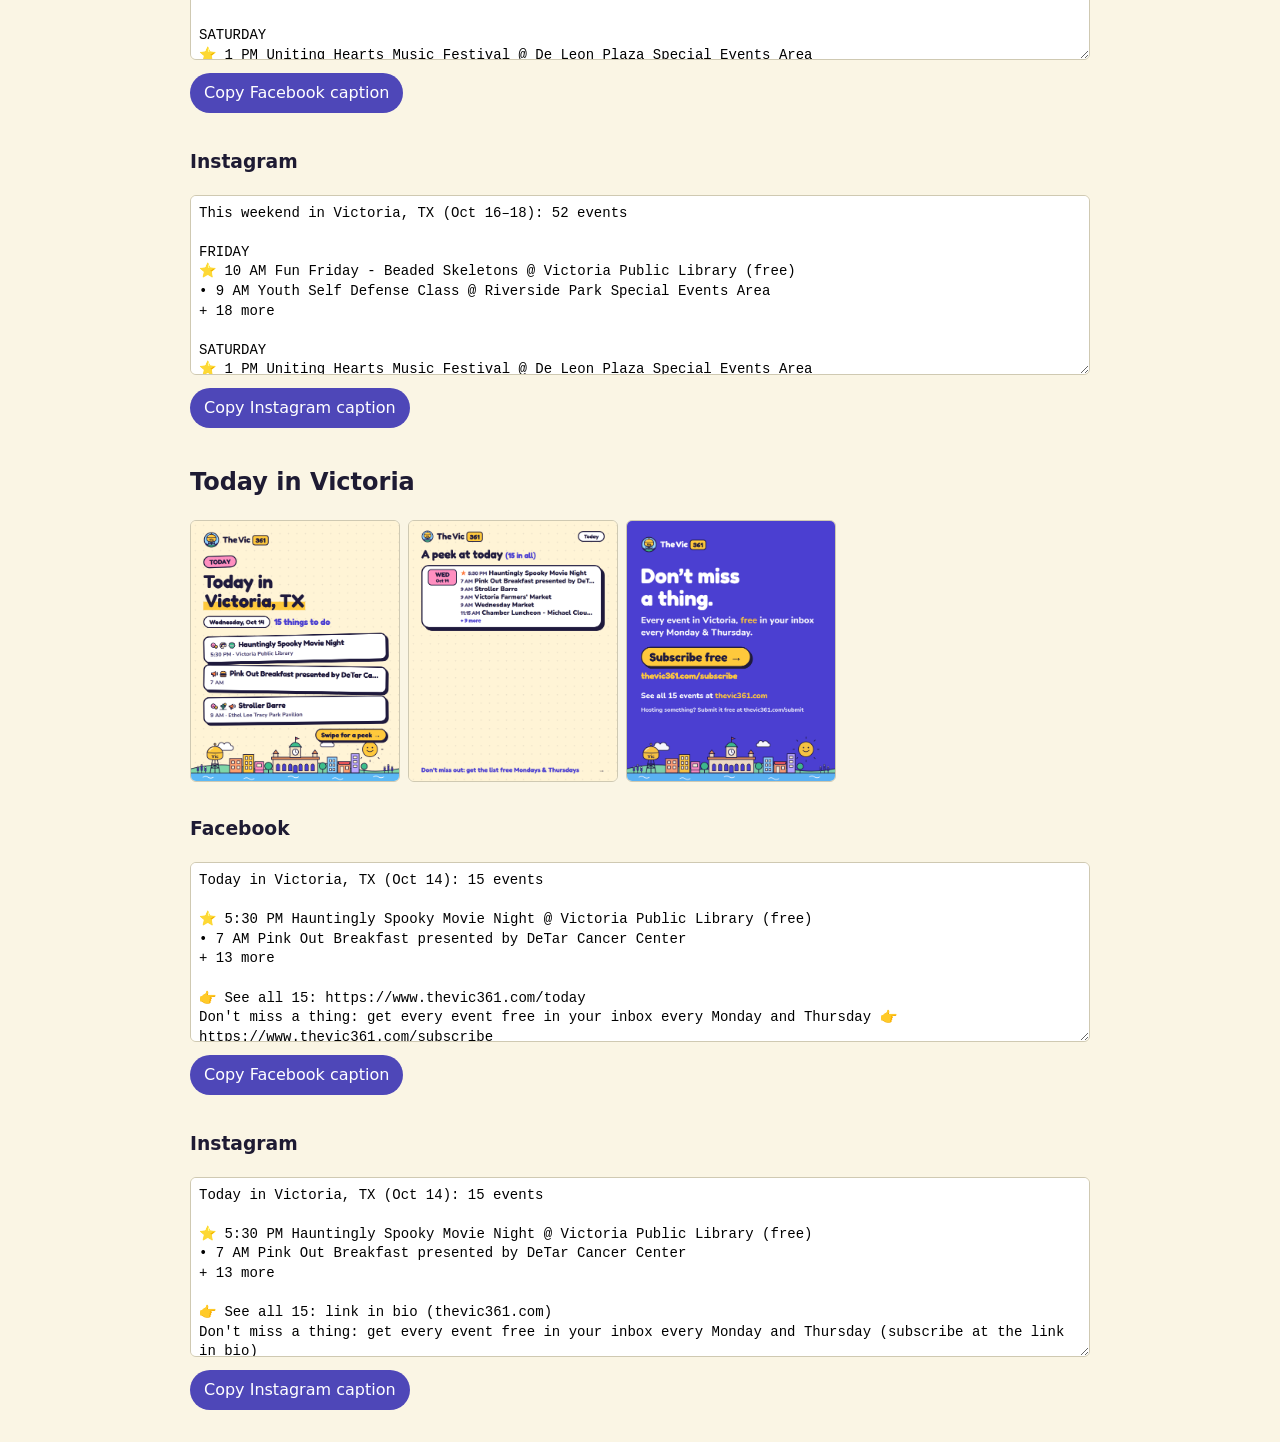
==== commit 9cb09cab: "📣 Social kit 2026-10-15" ====
--- a/docs/social/latest/index.html
+++ b/docs/social/latest/index.html
@@ -8,8 +8,8 @@
 textarea{width:100%;min-height:180px;font:14px/1.4 ui-monospace,monospace;box-sizing:border-box;padding:8px;border:1px solid #CFC9B2;border-radius:6px}
 button{font:inherit;margin:6px 0 16px;padding:8px 14px;border-radius:999px;border:0;background:#4E47B8;color:#fff}
 </style></head><body>
-<h1>Social kit</h1><p class="meta">Generated Wed Oct 14, 12:18 PM CT from the published events. Tap a slide to save it, then copy a caption.</p>
-<section><h2>This Week in Victoria</h2><div class="slides"><a href="week-1.png" download><img src="week-1.png" alt="week slide 1" loading="lazy"></a><a href="week-2.png" download><img src="week-2.png" alt="week slide 2" loading="lazy"></a><a href="week-3.png" download><img src="week-3.png" alt="week slide 3" loading="lazy"></a></div><h3>Facebook</h3><textarea id="week-facebook" readonly>This week in Victoria, TX (Oct 14–18): 85 events
+<h1>Social kit</h1><p class="meta">Generated Wed Oct 14, 08:55 PM CT from the published events. Tap a slide to save it, then copy a caption.</p>
+<section><h2>This Week in Victoria</h2><div class="slides"><a href="week-1.png" download><img src="week-1.png" alt="week slide 1" loading="lazy"></a><a href="week-2.png" download><img src="week-2.png" alt="week slide 2" loading="lazy"></a><a href="week-3.png" download><img src="week-3.png" alt="week slide 3" loading="lazy"></a></div><h3>Facebook</h3><textarea id="week-facebook" readonly>This week in Victoria, TX (Oct 14–18): 82 events
 
 WEDNESDAY
 ⭐ 5:30 PM Hauntingly Spooky Movie Night @ Victoria Public Library (free)
@@ -23,25 +23,25 @@
 
 FRIDAY
 ⭐ 10 AM Fun Friday - Beaded Skeletons @ Victoria Public Library (free)
-⭐ 7 PM Victorias ONLY Haunted Attraction!
+• 9 AM Youth Self Defense Class @ Riverside Park Special Events Area
 + 18 more
 
 SATURDAY
 ⭐ 1 PM Uniting Hearts Music Festival @ De Leon Plaza Special Events Area
-⭐ 4 PM 2026 South Texas Spirits &amp; Cigar Festival
 ⭐ 6 PM Murder Mystery @ Leo J. Welder Center (free)
+⭐ 7 PM Joe Fox Band @ Weber Brewing
 + 17 more
 
 SUNDAY
+⭐ 5:30 PM Mariachis &amp; Margaritas @ Club Westerner
 • 8 AM Open Pickleball @ Victoria Recreation Center
-• 10 AM Sunday Brunch @ The PumpHouse Riverside Restaurant &amp; Bar
-+ 13 more
++ 10 more
 
-👉 See all 85: https://www.thevic361.com/
+👉 See all 82: https://www.thevic361.com/
 Don&#x27;t miss a thing: get every event free in your inbox every Monday and Thursday 👉 https://www.thevic361.com/subscribe
 
 #VictoriaTX #ThingsToDoVictoria #VictoriaTexas #361 #TheVic361
-</textarea><button type="button" data-copy="week-facebook">Copy Facebook caption</button><h3>Instagram</h3><textarea id="week-instagram" readonly>This week in Victoria, TX (Oct 14–18): 85 events
+</textarea><button type="button" data-copy="week-facebook">Copy Facebook caption</button><h3>Instagram</h3><textarea id="week-instagram" readonly>This week in Victoria, TX (Oct 14–18): 82 events
 
 WEDNESDAY
 ⭐ 5:30 PM Hauntingly Spooky Movie Night @ Victoria Public Library (free)
@@ -55,70 +55,70 @@
 
 FRIDAY
 ⭐ 10 AM Fun Friday - Beaded Skeletons @ Victoria Public Library (free)
-⭐ 7 PM Victorias ONLY Haunted Attraction!
+• 9 AM Youth Self Defense Class @ Riverside Park Special Events Area
 + 18 more
 
 SATURDAY
 ⭐ 1 PM Uniting Hearts Music Festival @ De Leon Plaza Special Events Area
-⭐ 4 PM 2026 South Texas Spirits &amp; Cigar Festival
 ⭐ 6 PM Murder Mystery @ Leo J. Welder Center (free)
+⭐ 7 PM Joe Fox Band @ Weber Brewing
 + 17 more
 
 SUNDAY
+⭐ 5:30 PM Mariachis &amp; Margaritas @ Club Westerner
 • 8 AM Open Pickleball @ Victoria Recreation Center
-• 10 AM Sunday Brunch @ The PumpHouse Riverside Restaurant &amp; Bar
-+ 13 more
++ 10 more
 
-👉 See all 85: link in bio (thevic361.com)
+👉 See all 82: link in bio (thevic361.com)
 Don&#x27;t miss a thing: get every event free in your inbox every Monday and Thursday (subscribe at the link in bio)
 
-@victoriafarmersmarket @starlightdancevictoria @crossroadsart @aerocrafters @lacantinavictoria @evanspizzeria @shooters_bar4705 @weberbrewing @thenavemuseum @mdrinkery @jwelchfarms @victoriapumphouse @theatrevictoria
+@victoriafarmersmarket @starlightdancevictoria @crossroadsart @aerocrafters @lacantinavictoria @evanspizzeria @shooters_bar4705 @weberbrewing @mdrinkery @5dtavern_victoria @jwelchfarms @thenavemuseum @victoriapumphouse @theatrevictoria
 
 #VictoriaTX #ThingsToDoVictoria #VictoriaTexas #361 #TheVic361
-</textarea><button type="button" data-copy="week-instagram">Copy Instagram caption</button></section><section><h2>This Weekend in Victoria</h2><div class="slides"><a href="weekend-1.png" download><img src="weekend-1.png" alt="weekend slide 1" loading="lazy"></a><a href="weekend-2.png" download><img src="weekend-2.png" alt="weekend slide 2" loading="lazy"></a><a href="weekend-3.png" download><img src="weekend-3.png" alt="weekend slide 3" loading="lazy"></a></div><h3>Facebook</h3><textarea id="weekend-facebook" readonly>This weekend in Victoria, TX (Oct 16–18): 55 events
+</textarea><button type="button" data-copy="week-instagram">Copy Instagram caption</button></section><section><h2>This Weekend in Victoria</h2><div class="slides"><a href="weekend-1.png" download><img src="weekend-1.png" alt="weekend slide 1" loading="lazy"></a><a href="weekend-2.png" download><img src="weekend-2.png" alt="weekend slide 2" loading="lazy"></a><a href="weekend-3.png" download><img src="weekend-3.png" alt="weekend slide 3" loading="lazy"></a></div><h3>Facebook</h3><textarea id="weekend-facebook" readonly>This weekend in Victoria, TX (Oct 16–18): 52 events
 
 FRIDAY
 ⭐ 10 AM Fun Friday - Beaded Skeletons @ Victoria Public Library (free)
-⭐ 7 PM Victorias ONLY Haunted Attraction!
+• 9 AM Youth Self Defense Class @ Riverside Park Special Events Area
 + 18 more
 
 SATURDAY
 ⭐ 1 PM Uniting Hearts Music Festival @ De Leon Plaza Special Events Area
-⭐ 4 PM 2026 South Texas Spirits &amp; Cigar Festival
 ⭐ 6 PM Murder Mystery @ Leo J. Welder Center (free)
+⭐ 7 PM Joe Fox Band @ Weber Brewing
 + 17 more
 
 SUNDAY
+⭐ 5:30 PM Mariachis &amp; Margaritas @ Club Westerner
 • 8 AM Open Pickleball @ Victoria Recreation Center
-• 10 AM Sunday Brunch @ The PumpHouse Riverside Restaurant &amp; Bar
-+ 13 more
++ 10 more
 
-👉 See all 55: https://www.thevic361.com/this-weekend
+👉 See all 52: https://www.thevic361.com/this-weekend
 Don&#x27;t miss a thing: get every event free in your inbox every Monday and Thursday 👉 https://www.thevic361.com/subscribe
 
 #VictoriaTX #ThingsToDoVictoria #VictoriaTexas #361 #TheVic361
-</textarea><button type="button" data-copy="weekend-facebook">Copy Facebook caption</button><h3>Instagram</h3><textarea id="weekend-instagram" readonly>This weekend in Victoria, TX (Oct 16–18): 55 events
+</textarea><button type="button" data-copy="weekend-facebook">Copy Facebook caption</button><h3>Instagram</h3><textarea id="weekend-instagram" readonly>This weekend in Victoria, TX (Oct 16–18): 52 events
 
 FRIDAY
 ⭐ 10 AM Fun Friday - Beaded Skeletons @ Victoria Public Library (free)
-⭐ 7 PM Victorias ONLY Haunted Attraction!
+• 9 AM Youth Self Defense Class @ Riverside Park Special Events Area
 + 18 more
 
 SATURDAY
 ⭐ 1 PM Uniting Hearts Music Festival @ De Leon Plaza Special Events Area
-⭐ 4 PM 2026 South Texas Spirits &amp; Cigar Festival
 ⭐ 6 PM Murder Mystery @ Leo J. Welder Center (free)
+⭐ 7 PM Joe Fox Band @ Weber Brewing
 + 17 more
 
 SUNDAY
+⭐ 5:30 PM Mariachis &amp; Margaritas @ Club Westerner
 • 8 AM Open Pickleball @ Victoria Recreation Center
-• 10 AM Sunday Brunch @ The PumpHouse Riverside Restaurant &amp; Bar
-+ 13 more
++ 10 more
 
-👉 See all 55: link in bio (thevic361.com)
+👉 See all 52: link in bio (thevic361.com)
 Don&#x27;t miss a thing: get every event free in your inbox every Monday and Thursday (subscribe at the link in bio)
 
-@jwelchfarms @evanspizzeria @aerocrafters @starlightdancevictoria @crossroadsart @thenavemuseum @victoriafarmersmarket @victoriapumphouse @theatrevictoria @mdrinkery
+@jwelchfarms @evanspizzeria @thenavemuseum @aerocrafters @crossroadsart @weberbrewing @victoriafarmersmarket @victoriapumphouse @theatrevictoria @mdrinkery
 
 #VictoriaTX #ThingsToDoVictoria #VictoriaTexas #361 #TheVic361
 </textarea><button type="button" data-copy="weekend-instagram">Copy Instagram caption</button></section><section><h2>Today in Victoria</h2><div class="slides"><a href="today-1.png" download><img src="today-1.png" alt="today slide 1" loading="lazy"></a><a href="today-2.png" download><img src="today-2.png" alt="today slide 2" loading="lazy"></a><a href="today-3.png" download><img src="today-3.png" alt="today slide 3" loading="lazy"></a></div><h3>Facebook</h3><textarea id="today-facebook" readonly>Today in Victoria, TX (Oct 14): 15 events
@@ -140,7 +140,7 @@
 👉 See all 15: link in bio (thevic361.com)
 Don&#x27;t miss a thing: get every event free in your inbox every Monday and Thursday (subscribe at the link in bio)
 
-@victoriafarmersmarket @starlightdancevictoria @crossroadsart @aerocrafters @lacantinavictoria @evanspizzeria @shooters_bar4705 @weberbrewing @thenavemuseum
+@victoriafarmersmarket @starlightdancevictoria @crossroadsart @aerocrafters @lacantinavictoria @evanspizzeria @shooters_bar4705 @weberbrewing
 
 #VictoriaTX #ThingsToDoVictoria #VictoriaTexas #361 #TheVic361
 </textarea><button type="button" data-copy="today-instagram">Copy Instagram caption</button></section>
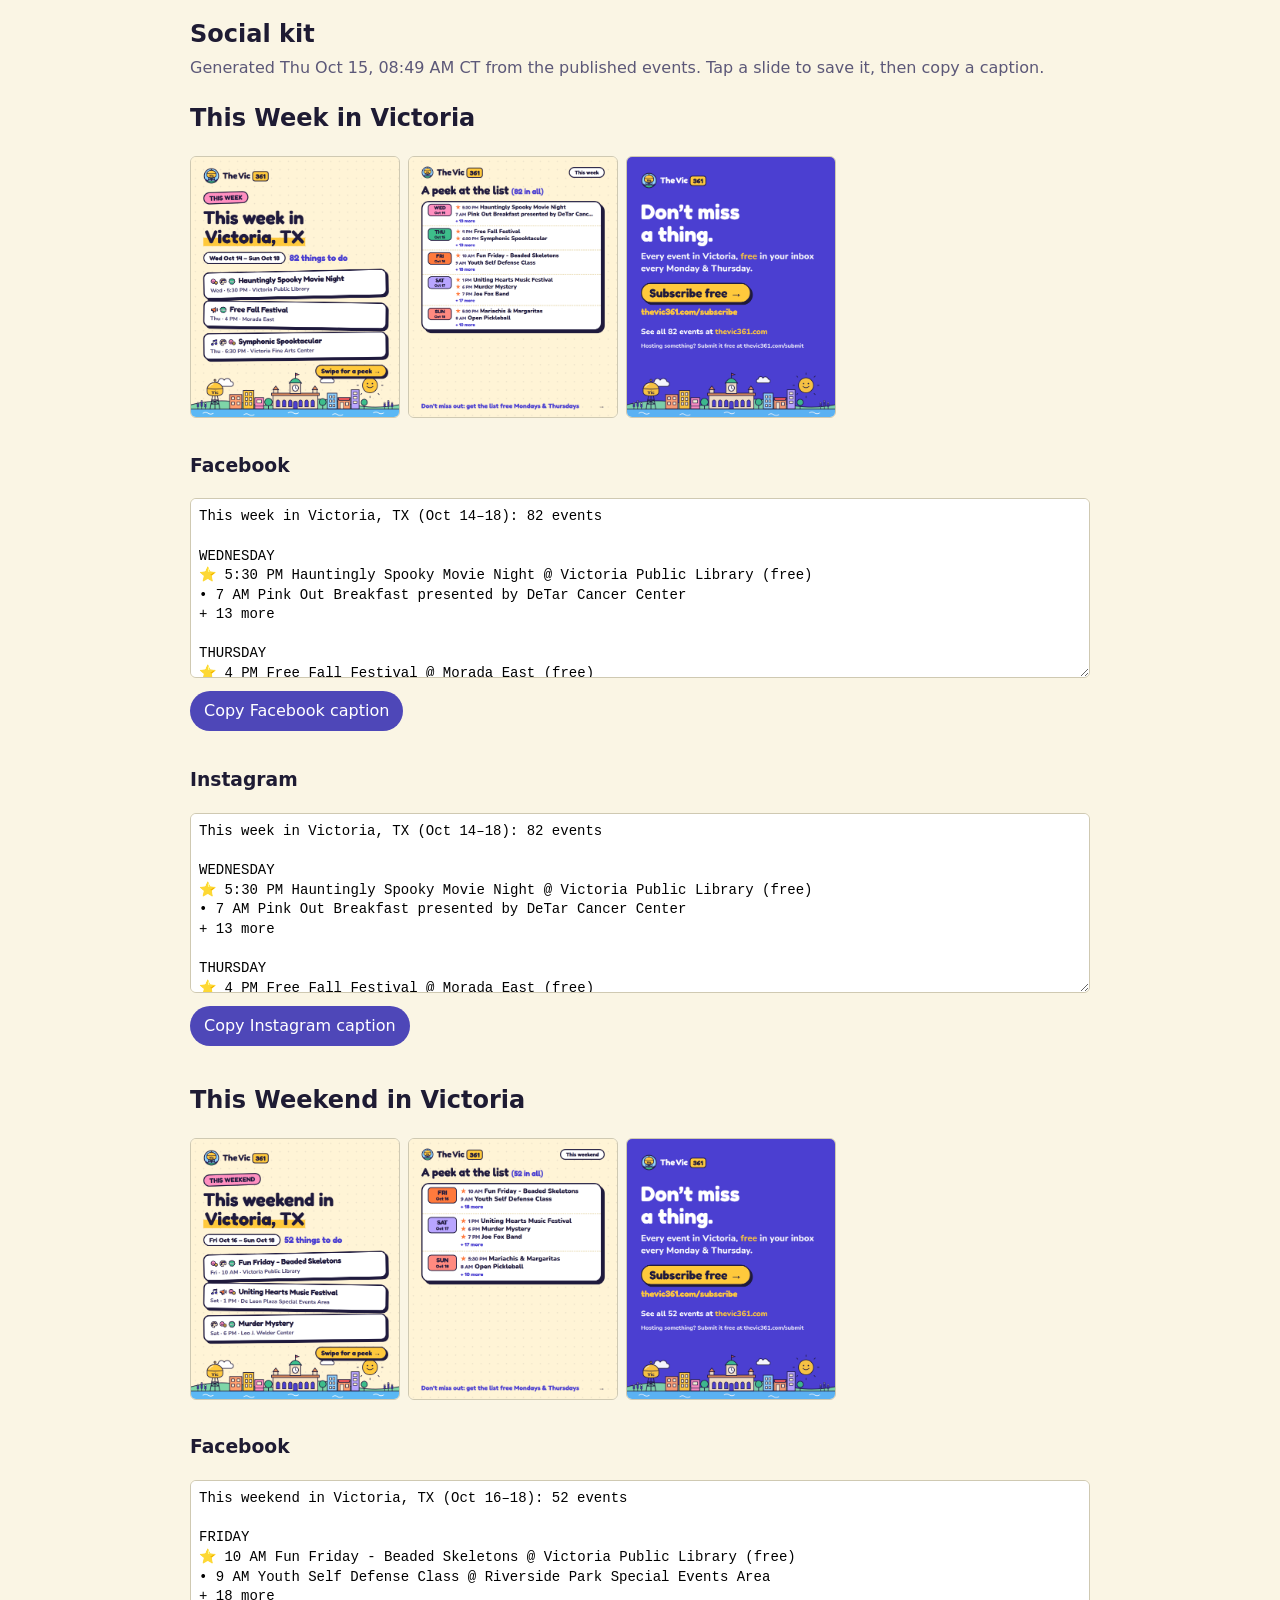
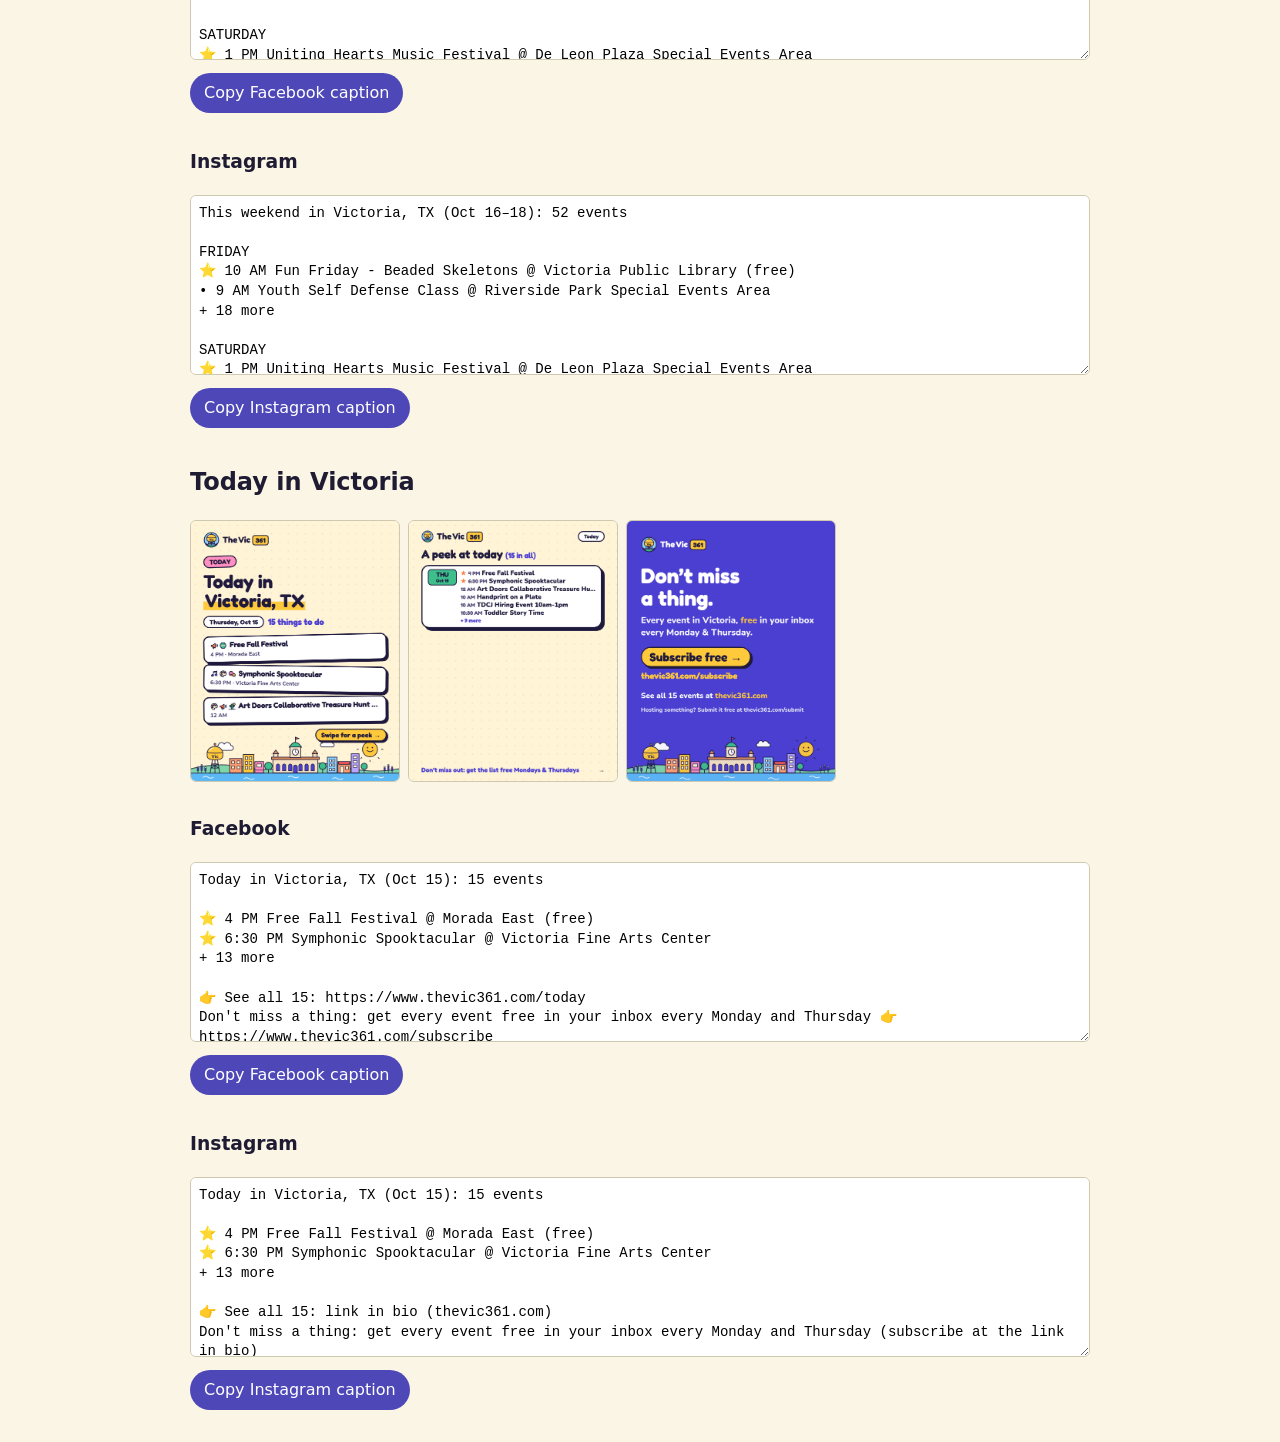
==== commit 57538e06: "📣 Social kit 2026-10-15" ====
--- a/docs/social/latest/index.html
+++ b/docs/social/latest/index.html
@@ -8,7 +8,7 @@
 textarea{width:100%;min-height:180px;font:14px/1.4 ui-monospace,monospace;box-sizing:border-box;padding:8px;border:1px solid #CFC9B2;border-radius:6px}
 button{font:inherit;margin:6px 0 16px;padding:8px 14px;border-radius:999px;border:0;background:#4E47B8;color:#fff}
 </style></head><body>
-<h1>Social kit</h1><p class="meta">Generated Wed Oct 14, 08:55 PM CT from the published events. Tap a slide to save it, then copy a caption.</p>
+<h1>Social kit</h1><p class="meta">Generated Thu Oct 15, 08:49 AM CT from the published events. Tap a slide to save it, then copy a caption.</p>
 <section><h2>This Week in Victoria</h2><div class="slides"><a href="week-1.png" download><img src="week-1.png" alt="week slide 1" loading="lazy"></a><a href="week-2.png" download><img src="week-2.png" alt="week slide 2" loading="lazy"></a><a href="week-3.png" download><img src="week-3.png" alt="week slide 3" loading="lazy"></a></div><h3>Facebook</h3><textarea id="week-facebook" readonly>This week in Victoria, TX (Oct 14–18): 82 events
 
 WEDNESDAY
@@ -121,26 +121,26 @@
 @jwelchfarms @evanspizzeria @thenavemuseum @aerocrafters @crossroadsart @weberbrewing @victoriafarmersmarket @victoriapumphouse @theatrevictoria @mdrinkery
 
 #VictoriaTX #ThingsToDoVictoria #VictoriaTexas #361 #TheVic361
-</textarea><button type="button" data-copy="weekend-instagram">Copy Instagram caption</button></section><section><h2>Today in Victoria</h2><div class="slides"><a href="today-1.png" download><img src="today-1.png" alt="today slide 1" loading="lazy"></a><a href="today-2.png" download><img src="today-2.png" alt="today slide 2" loading="lazy"></a><a href="today-3.png" download><img src="today-3.png" alt="today slide 3" loading="lazy"></a></div><h3>Facebook</h3><textarea id="today-facebook" readonly>Today in Victoria, TX (Oct 14): 15 events
+</textarea><button type="button" data-copy="weekend-instagram">Copy Instagram caption</button></section><section><h2>Today in Victoria</h2><div class="slides"><a href="today-1.png" download><img src="today-1.png" alt="today slide 1" loading="lazy"></a><a href="today-2.png" download><img src="today-2.png" alt="today slide 2" loading="lazy"></a><a href="today-3.png" download><img src="today-3.png" alt="today slide 3" loading="lazy"></a></div><h3>Facebook</h3><textarea id="today-facebook" readonly>Today in Victoria, TX (Oct 15): 15 events
 
-⭐ 5:30 PM Hauntingly Spooky Movie Night @ Victoria Public Library (free)
-• 7 AM Pink Out Breakfast presented by DeTar Cancer Center
+⭐ 4 PM Free Fall Festival @ Morada East (free)
+⭐ 6:30 PM Symphonic Spooktacular @ Victoria Fine Arts Center
 + 13 more
 
 👉 See all 15: https://www.thevic361.com/today
 Don&#x27;t miss a thing: get every event free in your inbox every Monday and Thursday 👉 https://www.thevic361.com/subscribe
 
 #VictoriaTX #ThingsToDoVictoria #VictoriaTexas #361 #TheVic361
-</textarea><button type="button" data-copy="today-facebook">Copy Facebook caption</button><h3>Instagram</h3><textarea id="today-instagram" readonly>Today in Victoria, TX (Oct 14): 15 events
+</textarea><button type="button" data-copy="today-facebook">Copy Facebook caption</button><h3>Instagram</h3><textarea id="today-instagram" readonly>Today in Victoria, TX (Oct 15): 15 events
 
-⭐ 5:30 PM Hauntingly Spooky Movie Night @ Victoria Public Library (free)
-• 7 AM Pink Out Breakfast presented by DeTar Cancer Center
+⭐ 4 PM Free Fall Festival @ Morada East (free)
+⭐ 6:30 PM Symphonic Spooktacular @ Victoria Fine Arts Center
 + 13 more
 
 👉 See all 15: link in bio (thevic361.com)
 Don&#x27;t miss a thing: get every event free in your inbox every Monday and Thursday (subscribe at the link in bio)
 
-@victoriafarmersmarket @starlightdancevictoria @crossroadsart @aerocrafters @lacantinavictoria @evanspizzeria @shooters_bar4705 @weberbrewing
+@crossroadsart @evanspizzeria @mdrinkery @5dtavern_victoria
 
 #VictoriaTX #ThingsToDoVictoria #VictoriaTexas #361 #TheVic361
 </textarea><button type="button" data-copy="today-instagram">Copy Instagram caption</button></section>
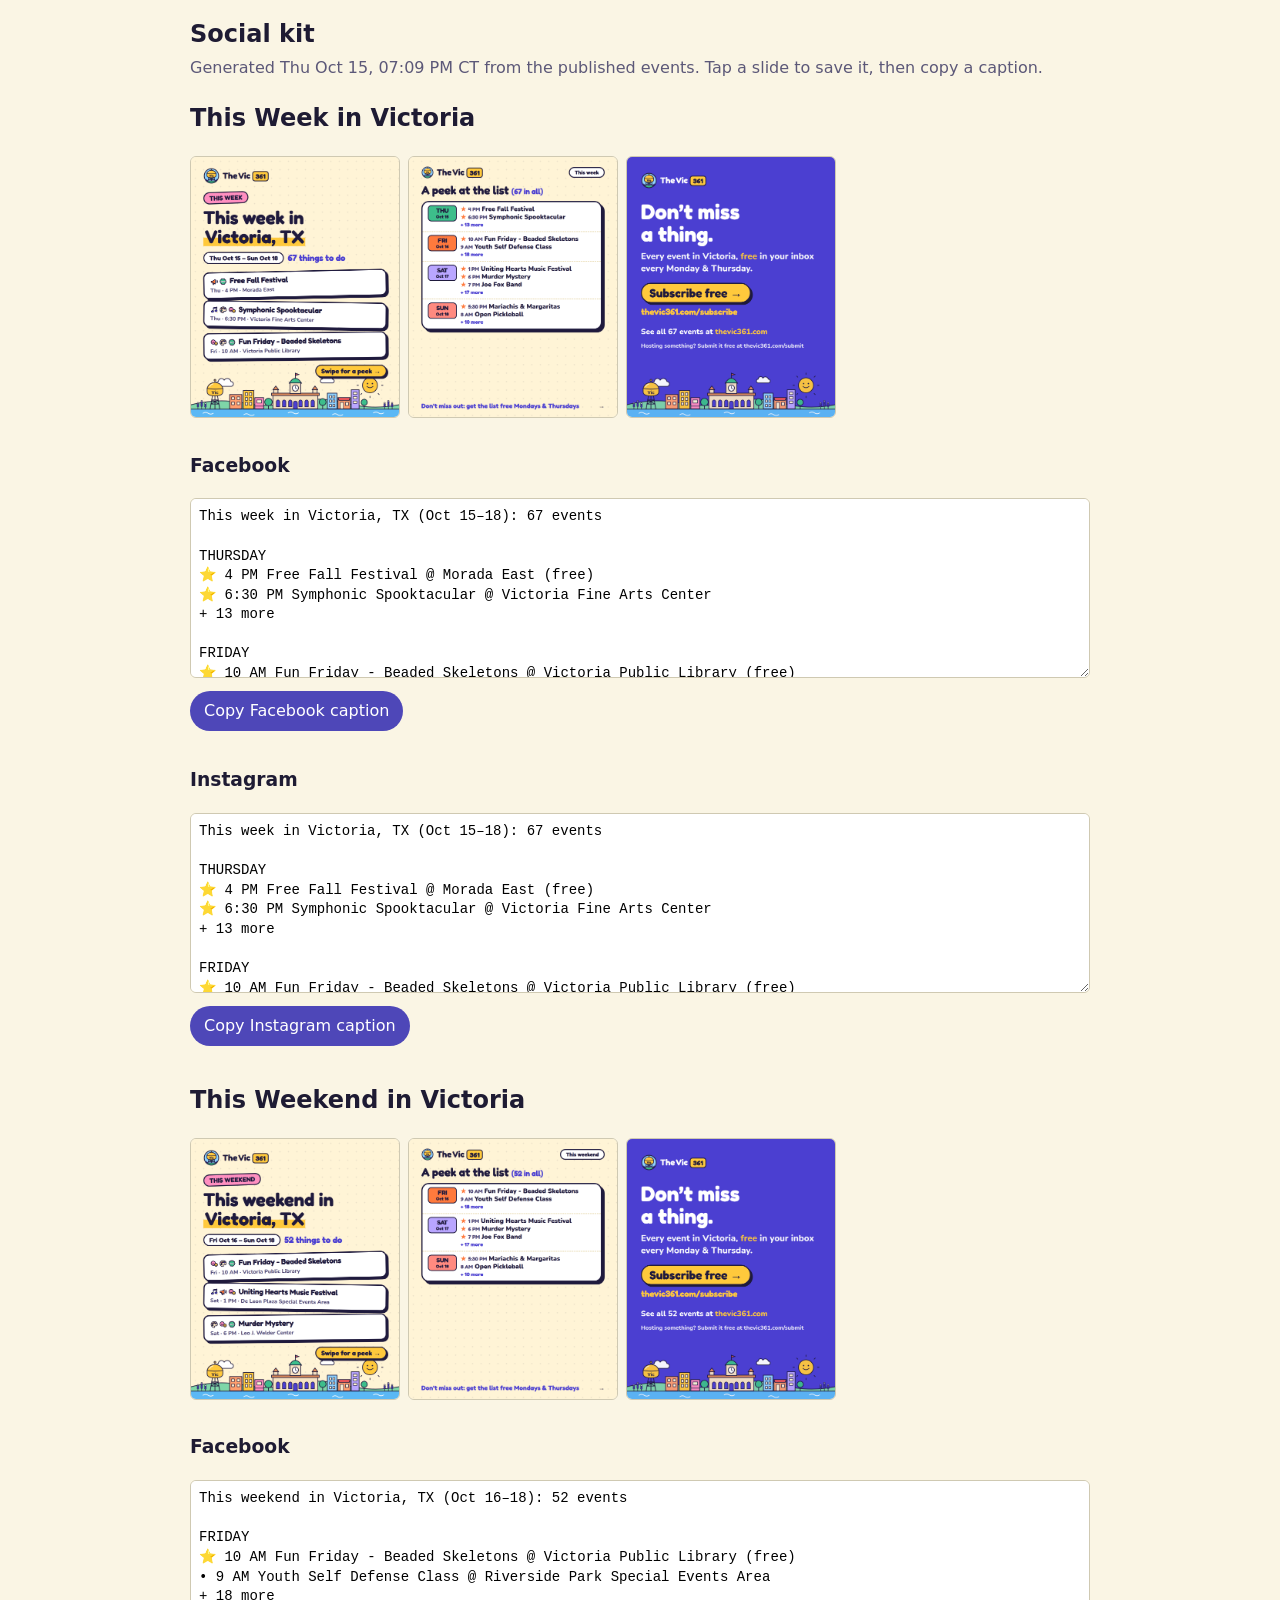
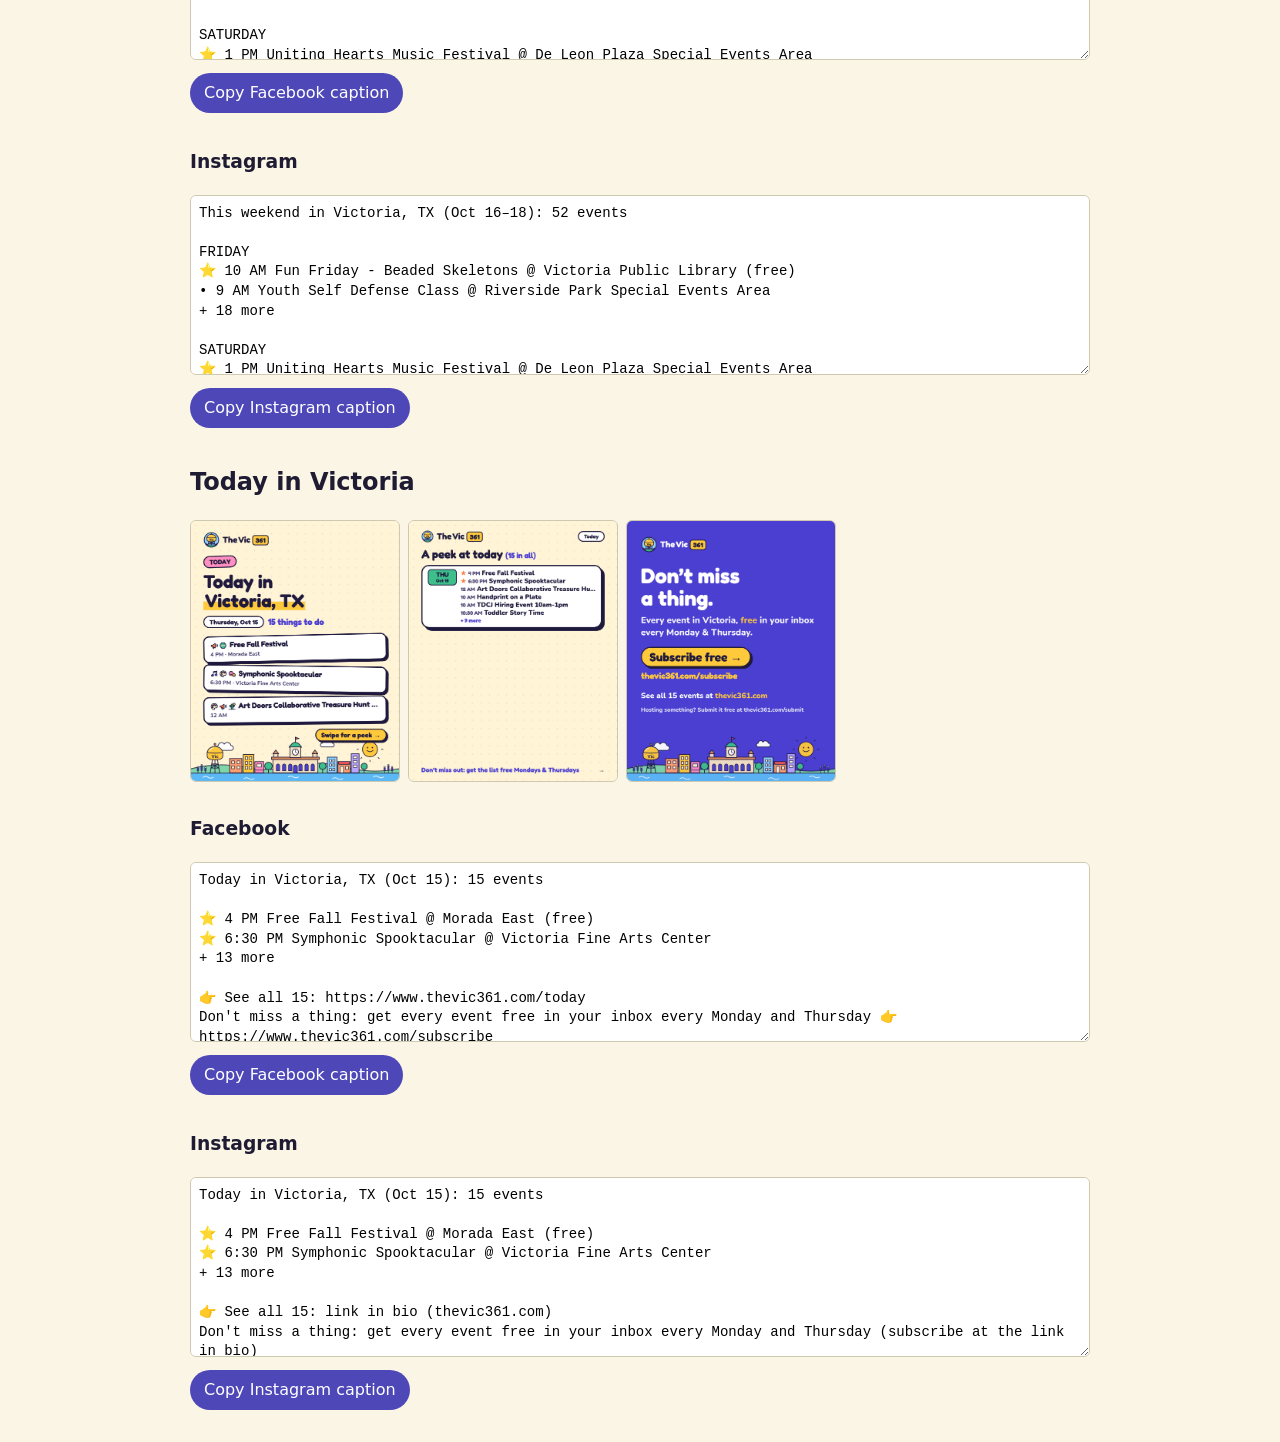
==== commit 30d8ed37: "📣 Social kit 2026-10-16" ====
--- a/docs/social/latest/index.html
+++ b/docs/social/latest/index.html
@@ -8,13 +8,8 @@
 textarea{width:100%;min-height:180px;font:14px/1.4 ui-monospace,monospace;box-sizing:border-box;padding:8px;border:1px solid #CFC9B2;border-radius:6px}
 button{font:inherit;margin:6px 0 16px;padding:8px 14px;border-radius:999px;border:0;background:#4E47B8;color:#fff}
 </style></head><body>
-<h1>Social kit</h1><p class="meta">Generated Thu Oct 15, 08:49 AM CT from the published events. Tap a slide to save it, then copy a caption.</p>
-<section><h2>This Week in Victoria</h2><div class="slides"><a href="week-1.png" download><img src="week-1.png" alt="week slide 1" loading="lazy"></a><a href="week-2.png" download><img src="week-2.png" alt="week slide 2" loading="lazy"></a><a href="week-3.png" download><img src="week-3.png" alt="week slide 3" loading="lazy"></a></div><h3>Facebook</h3><textarea id="week-facebook" readonly>This week in Victoria, TX (Oct 14–18): 82 events
-
-WEDNESDAY
-⭐ 5:30 PM Hauntingly Spooky Movie Night @ Victoria Public Library (free)
-• 7 AM Pink Out Breakfast presented by DeTar Cancer Center
-+ 13 more
+<h1>Social kit</h1><p class="meta">Generated Thu Oct 15, 07:09 PM CT from the published events. Tap a slide to save it, then copy a caption.</p>
+<section><h2>This Week in Victoria</h2><div class="slides"><a href="week-1.png" download><img src="week-1.png" alt="week slide 1" loading="lazy"></a><a href="week-2.png" download><img src="week-2.png" alt="week slide 2" loading="lazy"></a><a href="week-3.png" download><img src="week-3.png" alt="week slide 3" loading="lazy"></a></div><h3>Facebook</h3><textarea id="week-facebook" readonly>This week in Victoria, TX (Oct 15–18): 67 events
 
 THURSDAY
 ⭐ 4 PM Free Fall Festival @ Morada East (free)
@@ -37,16 +32,11 @@
 • 8 AM Open Pickleball @ Victoria Recreation Center
 + 10 more
 
-👉 See all 82: https://www.thevic361.com/
+👉 See all 67: https://www.thevic361.com/
 Don&#x27;t miss a thing: get every event free in your inbox every Monday and Thursday 👉 https://www.thevic361.com/subscribe
 
 #VictoriaTX #ThingsToDoVictoria #VictoriaTexas #361 #TheVic361
-</textarea><button type="button" data-copy="week-facebook">Copy Facebook caption</button><h3>Instagram</h3><textarea id="week-instagram" readonly>This week in Victoria, TX (Oct 14–18): 82 events
-
-WEDNESDAY
-⭐ 5:30 PM Hauntingly Spooky Movie Night @ Victoria Public Library (free)
-• 7 AM Pink Out Breakfast presented by DeTar Cancer Center
-+ 13 more
+</textarea><button type="button" data-copy="week-facebook">Copy Facebook caption</button><h3>Instagram</h3><textarea id="week-instagram" readonly>This week in Victoria, TX (Oct 15–18): 67 events
 
 THURSDAY
 ⭐ 4 PM Free Fall Festival @ Morada East (free)
@@ -69,10 +59,10 @@
 • 8 AM Open Pickleball @ Victoria Recreation Center
 + 10 more
 
-👉 See all 82: link in bio (thevic361.com)
+👉 See all 67: link in bio (thevic361.com)
 Don&#x27;t miss a thing: get every event free in your inbox every Monday and Thursday (subscribe at the link in bio)
 
-@victoriafarmersmarket @starlightdancevictoria @crossroadsart @aerocrafters @lacantinavictoria @evanspizzeria @shooters_bar4705 @weberbrewing @mdrinkery @5dtavern_victoria @jwelchfarms @thenavemuseum @victoriapumphouse @theatrevictoria
+@crossroadsart @evanspizzeria @mdrinkery @5dtavern_victoria @jwelchfarms @thenavemuseum @aerocrafters @weberbrewing @victoriafarmersmarket @victoriapumphouse @theatrevictoria
 
 #VictoriaTX #ThingsToDoVictoria #VictoriaTexas #361 #TheVic361
 </textarea><button type="button" data-copy="week-instagram">Copy Instagram caption</button></section><section><h2>This Weekend in Victoria</h2><div class="slides"><a href="weekend-1.png" download><img src="weekend-1.png" alt="weekend slide 1" loading="lazy"></a><a href="weekend-2.png" download><img src="weekend-2.png" alt="weekend slide 2" loading="lazy"></a><a href="weekend-3.png" download><img src="weekend-3.png" alt="weekend slide 3" loading="lazy"></a></div><h3>Facebook</h3><textarea id="weekend-facebook" readonly>This weekend in Victoria, TX (Oct 16–18): 52 events
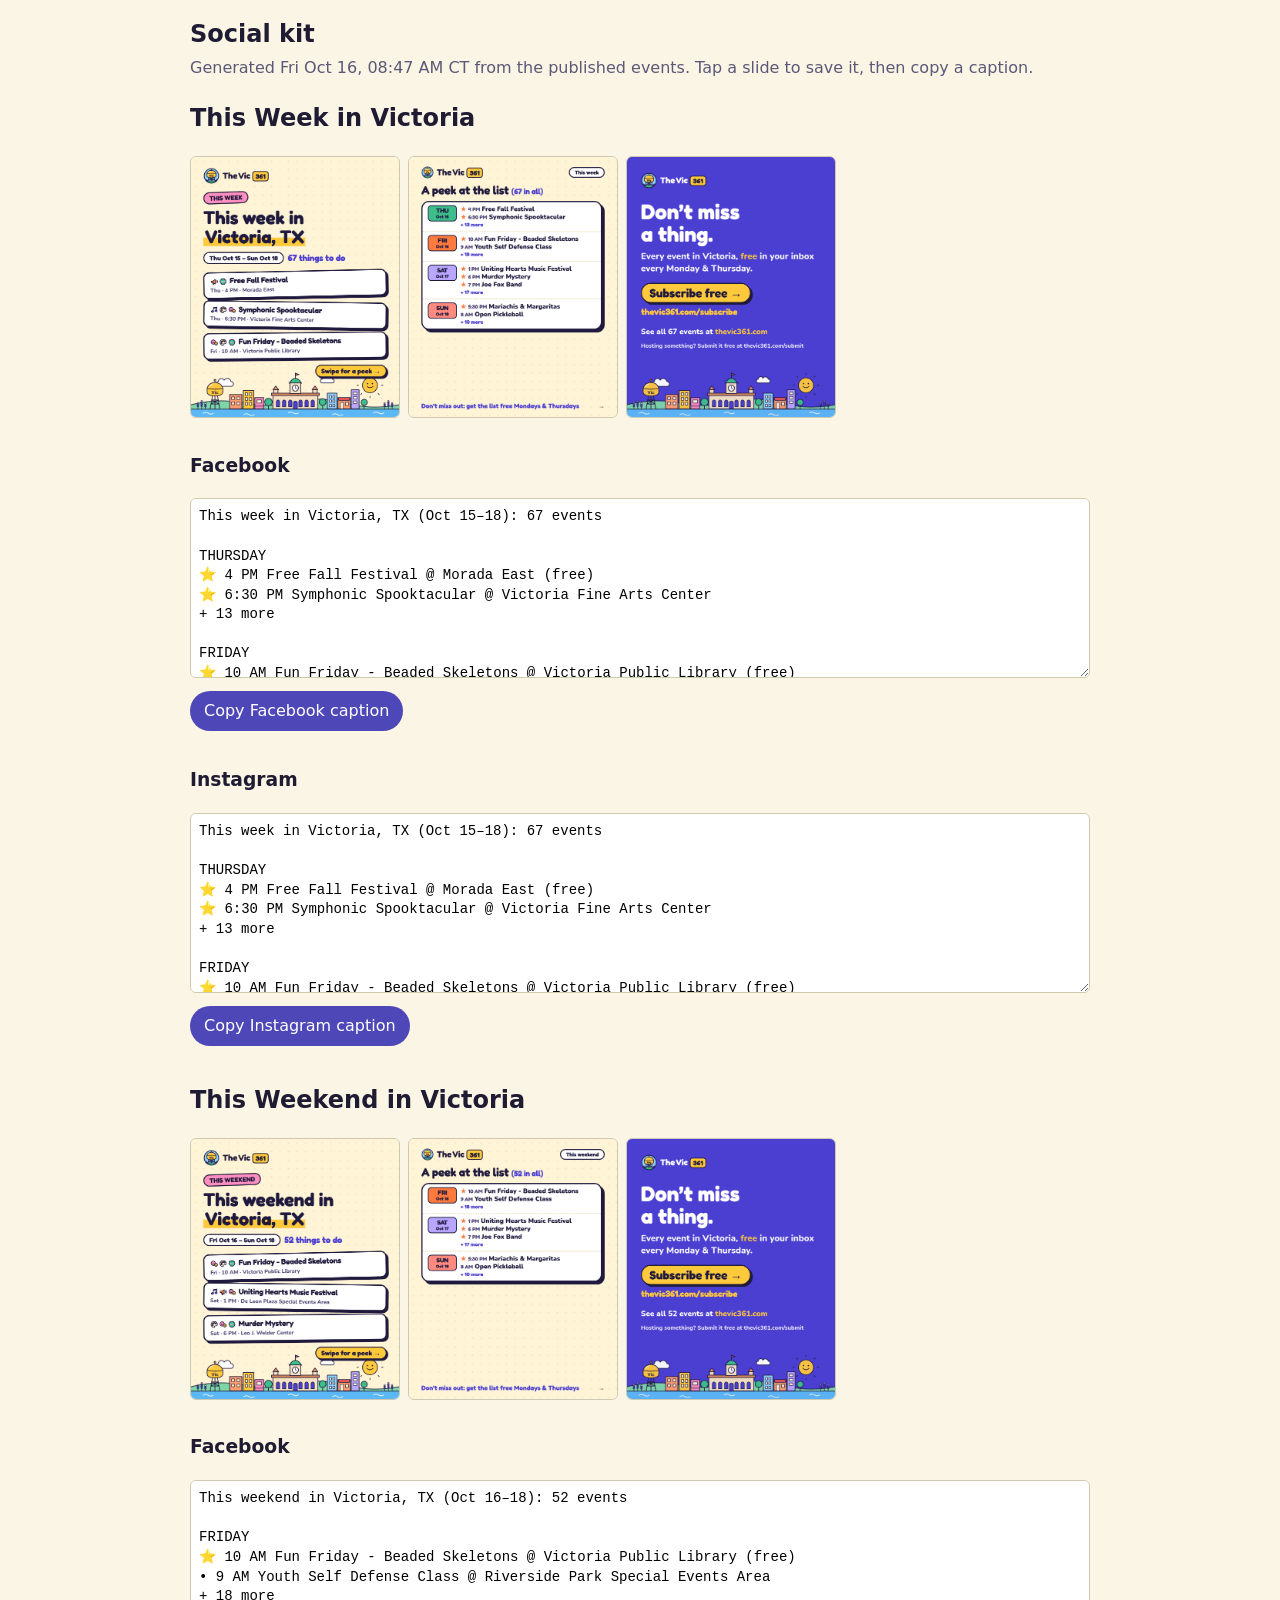
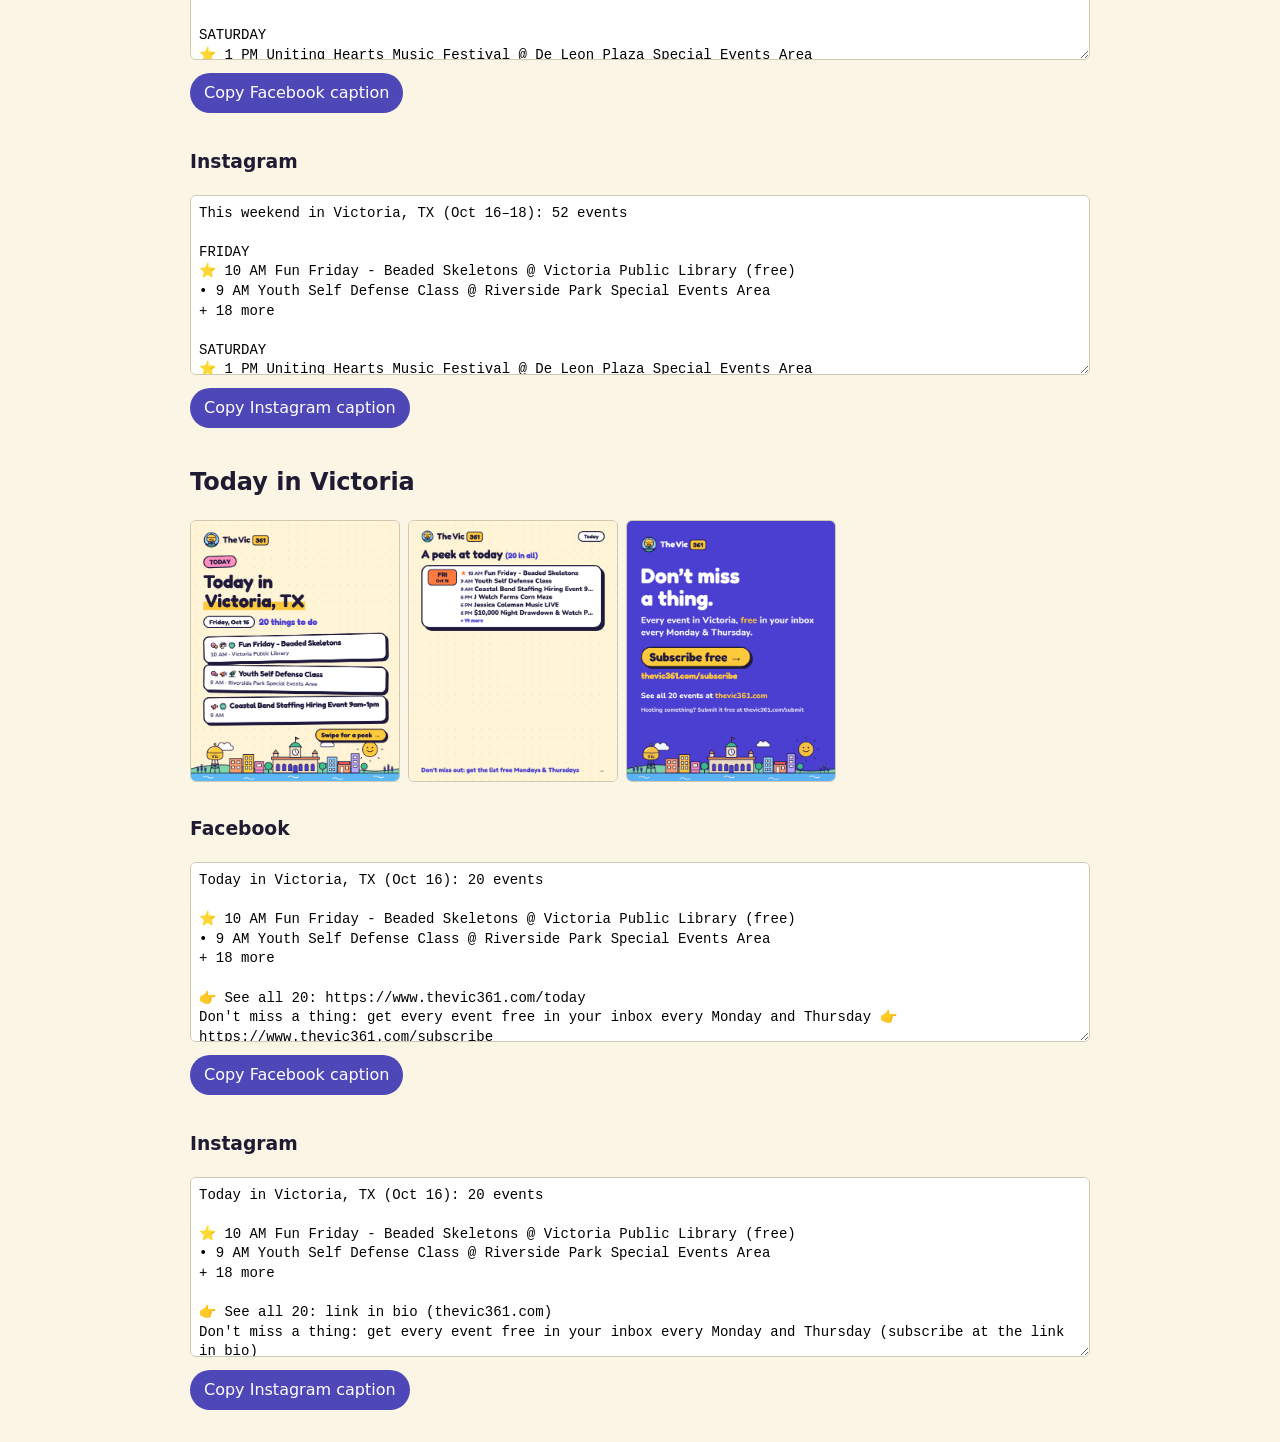
==== commit 042966fb: "📣 Social kit 2026-10-16" ====
--- a/docs/social/latest/index.html
+++ b/docs/social/latest/index.html
@@ -8,7 +8,7 @@
 textarea{width:100%;min-height:180px;font:14px/1.4 ui-monospace,monospace;box-sizing:border-box;padding:8px;border:1px solid #CFC9B2;border-radius:6px}
 button{font:inherit;margin:6px 0 16px;padding:8px 14px;border-radius:999px;border:0;background:#4E47B8;color:#fff}
 </style></head><body>
-<h1>Social kit</h1><p class="meta">Generated Thu Oct 15, 07:09 PM CT from the published events. Tap a slide to save it, then copy a caption.</p>
+<h1>Social kit</h1><p class="meta">Generated Fri Oct 16, 08:47 AM CT from the published events. Tap a slide to save it, then copy a caption.</p>
 <section><h2>This Week in Victoria</h2><div class="slides"><a href="week-1.png" download><img src="week-1.png" alt="week slide 1" loading="lazy"></a><a href="week-2.png" download><img src="week-2.png" alt="week slide 2" loading="lazy"></a><a href="week-3.png" download><img src="week-3.png" alt="week slide 3" loading="lazy"></a></div><h3>Facebook</h3><textarea id="week-facebook" readonly>This week in Victoria, TX (Oct 15–18): 67 events
 
 THURSDAY
@@ -111,26 +111,26 @@
 @jwelchfarms @evanspizzeria @thenavemuseum @aerocrafters @crossroadsart @weberbrewing @victoriafarmersmarket @victoriapumphouse @theatrevictoria @mdrinkery
 
 #VictoriaTX #ThingsToDoVictoria #VictoriaTexas #361 #TheVic361
-</textarea><button type="button" data-copy="weekend-instagram">Copy Instagram caption</button></section><section><h2>Today in Victoria</h2><div class="slides"><a href="today-1.png" download><img src="today-1.png" alt="today slide 1" loading="lazy"></a><a href="today-2.png" download><img src="today-2.png" alt="today slide 2" loading="lazy"></a><a href="today-3.png" download><img src="today-3.png" alt="today slide 3" loading="lazy"></a></div><h3>Facebook</h3><textarea id="today-facebook" readonly>Today in Victoria, TX (Oct 15): 15 events
+</textarea><button type="button" data-copy="weekend-instagram">Copy Instagram caption</button></section><section><h2>Today in Victoria</h2><div class="slides"><a href="today-1.png" download><img src="today-1.png" alt="today slide 1" loading="lazy"></a><a href="today-2.png" download><img src="today-2.png" alt="today slide 2" loading="lazy"></a><a href="today-3.png" download><img src="today-3.png" alt="today slide 3" loading="lazy"></a></div><h3>Facebook</h3><textarea id="today-facebook" readonly>Today in Victoria, TX (Oct 16): 20 events
 
-⭐ 4 PM Free Fall Festival @ Morada East (free)
-⭐ 6:30 PM Symphonic Spooktacular @ Victoria Fine Arts Center
-+ 13 more
+⭐ 10 AM Fun Friday - Beaded Skeletons @ Victoria Public Library (free)
+• 9 AM Youth Self Defense Class @ Riverside Park Special Events Area
++ 18 more
 
-👉 See all 15: https://www.thevic361.com/today
+👉 See all 20: https://www.thevic361.com/today
 Don&#x27;t miss a thing: get every event free in your inbox every Monday and Thursday 👉 https://www.thevic361.com/subscribe
 
 #VictoriaTX #ThingsToDoVictoria #VictoriaTexas #361 #TheVic361
-</textarea><button type="button" data-copy="today-facebook">Copy Facebook caption</button><h3>Instagram</h3><textarea id="today-instagram" readonly>Today in Victoria, TX (Oct 15): 15 events
+</textarea><button type="button" data-copy="today-facebook">Copy Facebook caption</button><h3>Instagram</h3><textarea id="today-instagram" readonly>Today in Victoria, TX (Oct 16): 20 events
 
-⭐ 4 PM Free Fall Festival @ Morada East (free)
-⭐ 6:30 PM Symphonic Spooktacular @ Victoria Fine Arts Center
-+ 13 more
+⭐ 10 AM Fun Friday - Beaded Skeletons @ Victoria Public Library (free)
+• 9 AM Youth Self Defense Class @ Riverside Park Special Events Area
++ 18 more
 
-👉 See all 15: link in bio (thevic361.com)
+👉 See all 20: link in bio (thevic361.com)
 Don&#x27;t miss a thing: get every event free in your inbox every Monday and Thursday (subscribe at the link in bio)
 
-@crossroadsart @evanspizzeria @mdrinkery @5dtavern_victoria
+@jwelchfarms @evanspizzeria @thenavemuseum @aerocrafters @crossroadsart @weberbrewing
 
 #VictoriaTX #ThingsToDoVictoria #VictoriaTexas #361 #TheVic361
 </textarea><button type="button" data-copy="today-instagram">Copy Instagram caption</button></section>
